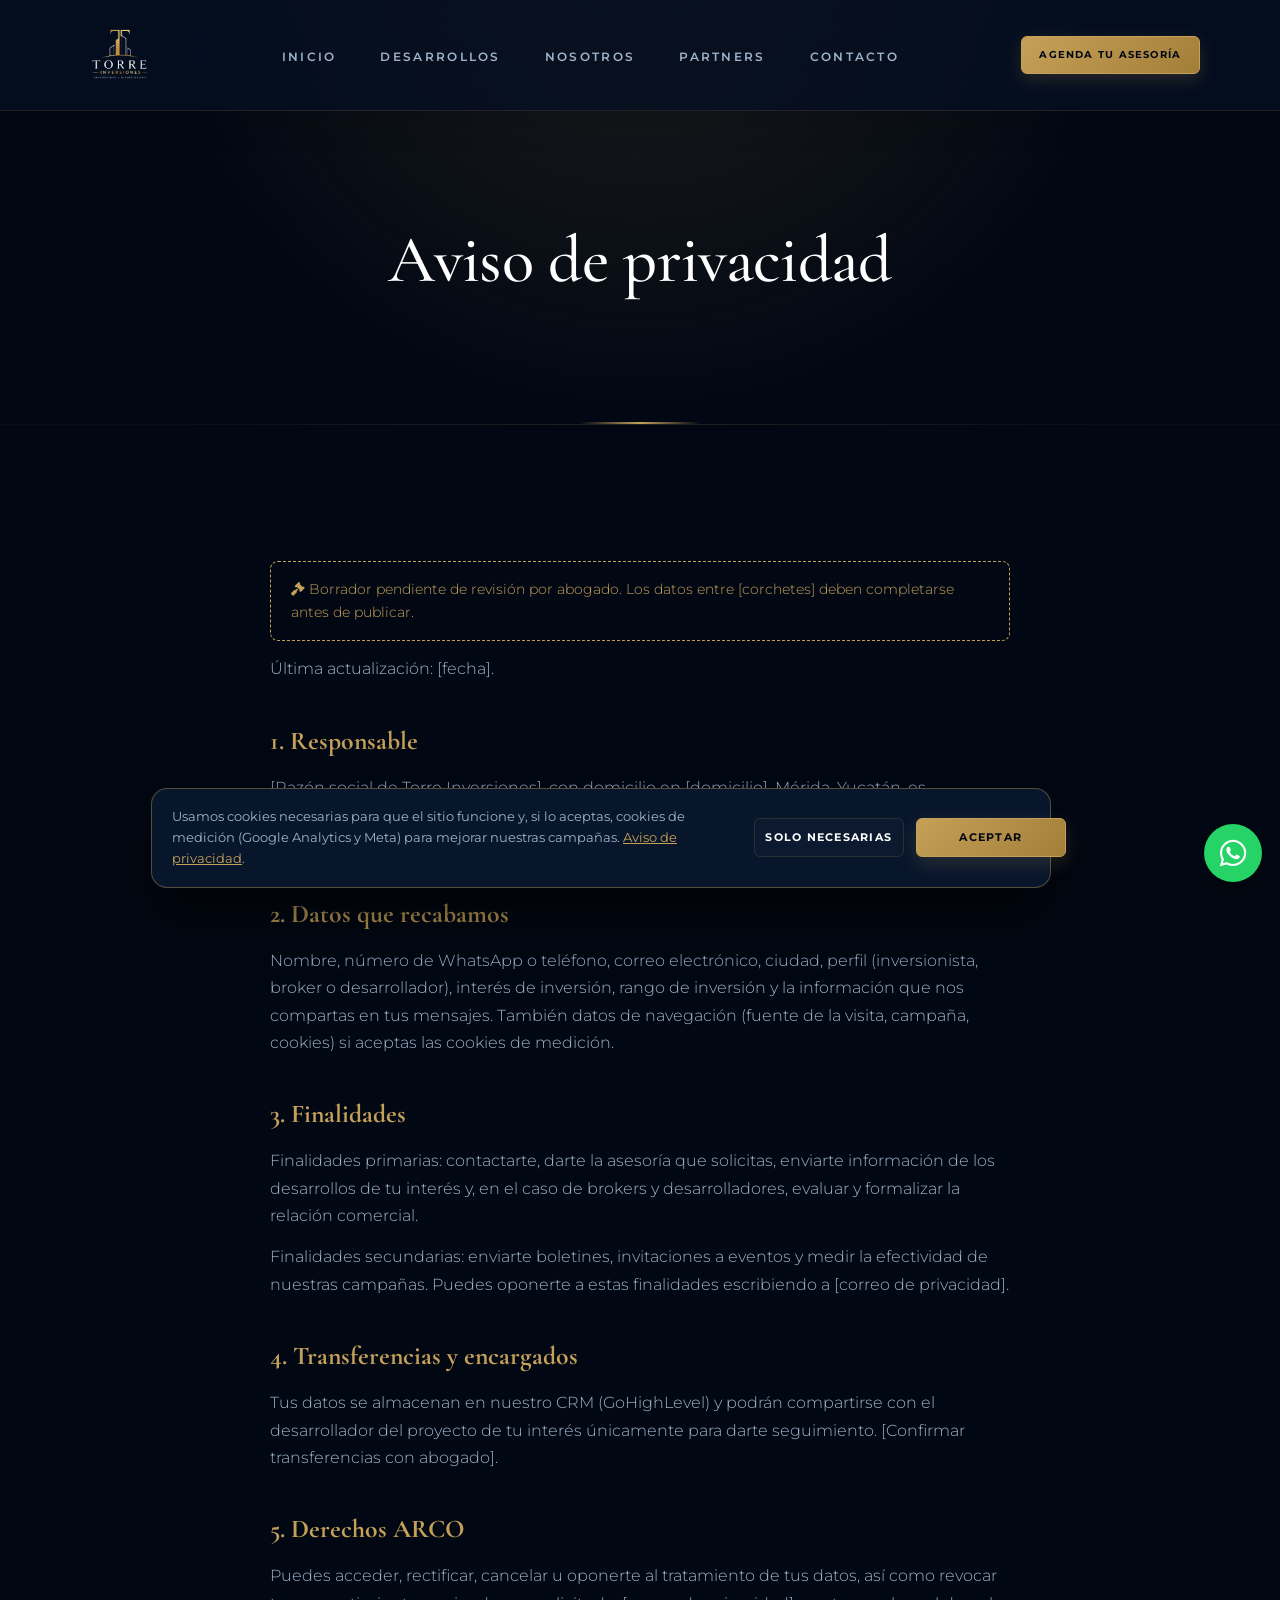
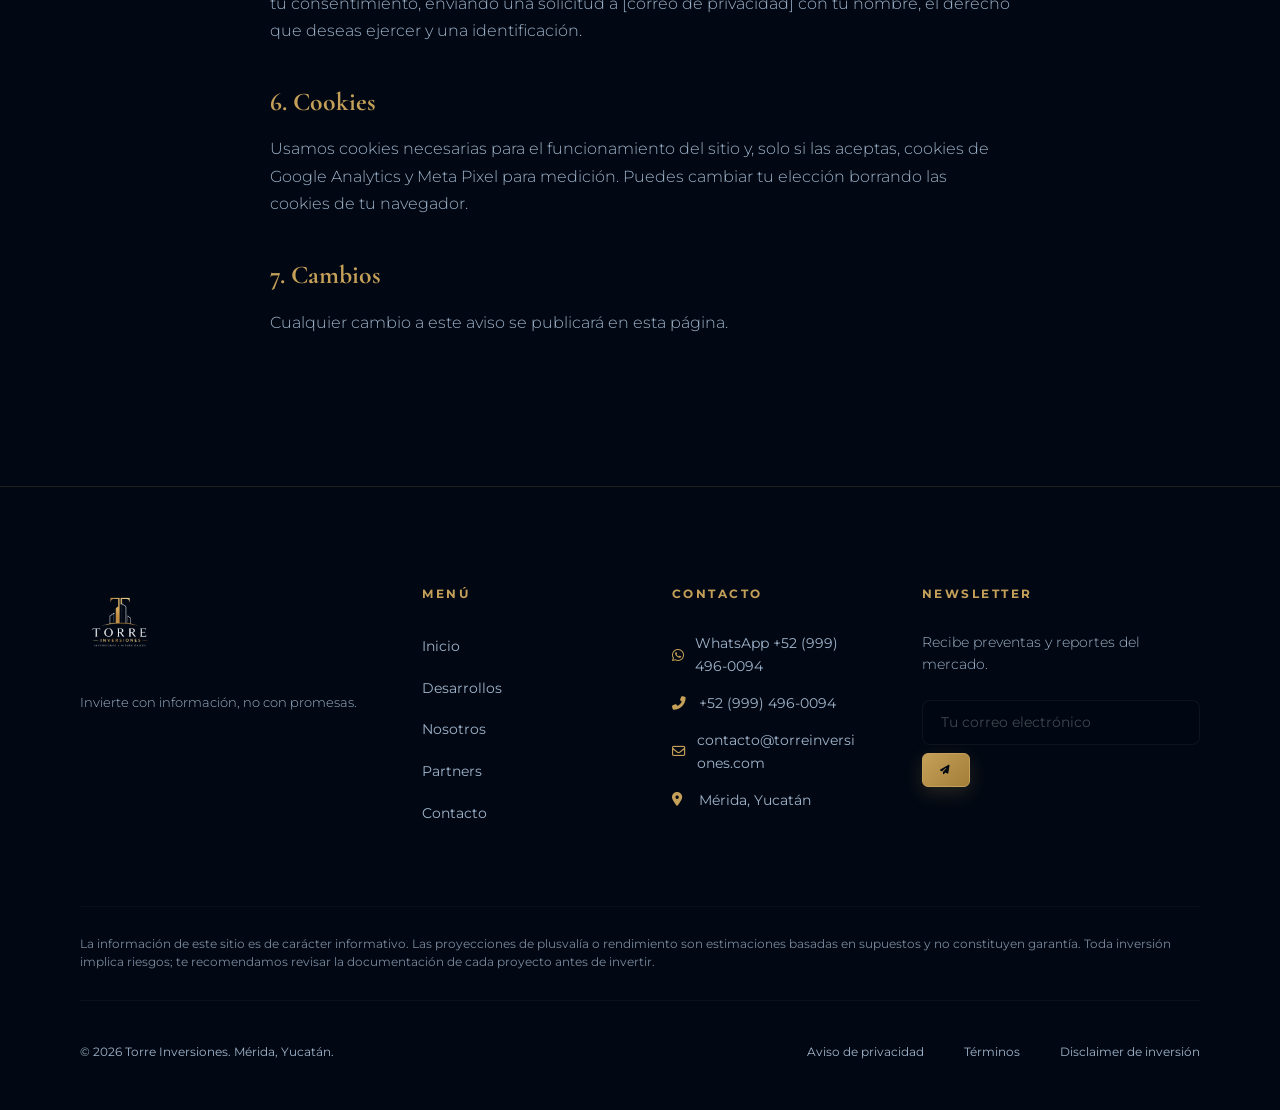
==== aviso-privacidad.html @ b45bd9ae "Rediseño del sitio con fichas, landings por desarrollo y galería de eventos - Nuevas páginas: ficha " ====
<!DOCTYPE html>
<html lang="es">
<head>
    <meta charset="UTF-8">
    <meta name="viewport" content="width=device-width, initial-scale=1.0">
    <title>Aviso de privacidad | Torre Inversiones</title>
    <meta name="robots" content="noindex">
    <link rel="icon" type="image/png" href="Logo Torre Inversiones - Sin Fondo.png">
    <link rel="stylesheet" href="https://cdnjs.cloudflare.com/ajax/libs/font-awesome/6.4.0/css/all.min.css">
    <link rel="stylesheet" href="index.css?v=2.1">
</head>
<body data-page="legal">

    <div id="site-header"></div>

    <main>
        <section class="internal-hero">
            <div class="container">
                <h1 class="internal-hero-title">Aviso de privacidad</h1>
            </div>
        </section>
        <section class="section-padding">
            <div class="container legal-page">
                <p class="legal-draft"><i class="fas fa-gavel"></i> Borrador pendiente de revisión por abogado. Los datos entre [corchetes] deben completarse antes de publicar.</p>
                <p>Última actualización: [fecha].</p>
                <h2>1. Responsable</h2>
                <p>[Razón social de Torre Inversiones], con domicilio en [domicilio], Mérida, Yucatán, es responsable del tratamiento de tus datos personales conforme a la Ley Federal de Protección de Datos Personales en Posesión de los Particulares.</p>
                <h2>2. Datos que recabamos</h2>
                <p>Nombre, número de WhatsApp o teléfono, correo electrónico, ciudad, perfil (inversionista, broker o desarrollador), interés de inversión, rango de inversión y la información que nos compartas en tus mensajes. También datos de navegación (fuente de la visita, campaña, cookies) si aceptas las cookies de medición.</p>
                <h2>3. Finalidades</h2>
                <p>Finalidades primarias: contactarte, darte la asesoría que solicitas, enviarte información de los desarrollos de tu interés y, en el caso de brokers y desarrolladores, evaluar y formalizar la relación comercial.</p>
                <p>Finalidades secundarias: enviarte boletines, invitaciones a eventos y medir la efectividad de nuestras campañas. Puedes oponerte a estas finalidades escribiendo a [correo de privacidad].</p>
                <h2>4. Transferencias y encargados</h2>
                <p>Tus datos se almacenan en nuestro CRM (GoHighLevel) y podrán compartirse con el desarrollador del proyecto de tu interés únicamente para darte seguimiento. [Confirmar transferencias con abogado].</p>
                <h2>5. Derechos ARCO</h2>
                <p>Puedes acceder, rectificar, cancelar u oponerte al tratamiento de tus datos, así como revocar tu consentimiento, enviando una solicitud a [correo de privacidad] con tu nombre, el derecho que deseas ejercer y una identificación.</p>
                <h2>6. Cookies</h2>
                <p>Usamos cookies necesarias para el funcionamiento del sitio y, solo si las aceptas, cookies de Google Analytics y Meta Pixel para medición. Puedes cambiar tu elección borrando las cookies de tu navegador.</p>
                <h2>7. Cambios</h2>
                <p>Cualquier cambio a este aviso se publicará en esta página.</p>
            </div>
        </section>
    </main>

    <div id="site-footer"></div>

    <script src="config.js?v=2.1"></script>
    <script src="desarrollos-data.js?v=2.0"></script>
    <script src="layout.js?v=2.0"></script>
    <script src="index.js?v=2.1"></script>
</body>
</html>
---- index.css ----
/**
 * Archivo: index.css
 * Descripción: Estilos CSS vanilla premium refinados para el sitio de Torre Inversiones.
 *              Implementa maquetaciones ultra-simétricas, diseño de cristal (glassmorphism)
 *              avanzado, transiciones fluidas, tipografías ejecutivas y responsivo refinado.
 * Última modificación: 2026-06-30
 * Autor: Antigravity AI
 */

/* ==========================================
   1. IMPORTACIÓN DE FUENTES & CONFIGURACIÓN
   ========================================== */
@import url('https://fonts.googleapis.com/css2?family=Cormorant+Garamond:ital,wght@0,300;0,400;0,500;0,600;0,700;1,400&family=Montserrat:wght@300;400;500;600;700;800&display=swap');

:root {
    /* Paleta de Colores de Lujo (Identidad Torre Inversiones) */
    --color-bg-deep: #020813;       /* Azul noche ultra profundo */
    --color-bg-dark: #051022;       /* Azul base premium */
    --color-bg-card: #08162c;       /* Azul de tarjetas */
    --color-bg-glass: rgba(5, 16, 34, 0.8); /* Vidrio para elementos glassmorphism */
    --color-bg-input: rgba(2, 8, 19, 0.65);  /* Fondo translúcido para inputs */
    
    --color-gold: #c5a059;          /* Dorado metálico pulido */
    --color-gold-light: #dfba6b;    /* Dorado brillante para hovers */
    --color-gold-dark: #a27e38;     /* Dorado envejecido para sombras */
    --color-gold-glow: rgba(197, 160, 89, 0.2);
    
    --color-text-light: #ffffff;    /* Texto principal */
    --color-text-muted: #9fb3ca;    /* Texto secundario muy legible */
    --color-text-dark: #020813;     /* Texto para contraste en botones */
    
    --color-border: rgba(197, 160, 89, 0.15); /* Bordes dorados muy finos */
    --color-border-hover: rgba(197, 160, 89, 0.4);
    
    /* Tipografías */
    --font-serif: 'Cormorant Garamond', Georgia, serif;
    --font-sans: 'Montserrat', system-ui, -apple-system, sans-serif;
    
    /* Layout */
    --max-width: 1200px;
    --radius-lg: 24px;
    --radius-md: 16px;
    --radius-sm: 8px;
    --transition-smooth: all 0.5s cubic-bezier(0.16, 1, 0.3, 1);
    --shadow-premium: 0 30px 60px rgba(0, 0, 0, 0.6);
    --shadow-glow: 0 15px 45px rgba(197, 160, 89, 0.15);
}

/* ==========================================
   2. ESTILOS BASE & RESETS
   ========================================== */
*, *::before, *::after {
    box-sizing: border-box;
    margin: 0;
    padding: 0;
}

html {
    scroll-behavior: smooth;
    -webkit-font-smoothing: antialiased;
    -moz-osx-font-smoothing: grayscale;
}

body {
    background-color: var(--color-bg-deep);
    color: var(--color-text-light);
    font-family: var(--font-sans);
    line-height: 1.7;
    overflow-x: hidden;
}

img {
    max-width: 100%;
    height: auto;
    display: block;
}

a {
    color: inherit;
    text-decoration: none;
    transition: var(--transition-smooth);
}

ul {
    list-style: none;
}

button, input, textarea, select {
    font-family: inherit;
    background: none;
    border: none;
    outline: none;
    color: inherit;
}

.container {
    width: 100%;
    max-width: var(--max-width);
    margin: 0 auto;
    padding: 0 2.5rem;
}

.section-padding {
    padding: 8.5rem 0;
}

/* ==========================================
   3. ELEMENTOS DE TEXTO & GRADIENTES
   ========================================== */
.text-gold {
    color: var(--color-gold);
}

.text-gradient-gold {
    background: linear-gradient(135deg, #ffffff 40%, var(--color-gold-light) 100%);
    -webkit-background-clip: text;
    -webkit-text-fill-color: transparent;
    background-clip: text;
}

.text-gradient-title {
    background: linear-gradient(135deg, var(--color-gold) 0%, var(--color-gold-light) 60%, #ffffff 100%);
    -webkit-background-clip: text;
    -webkit-text-fill-color: transparent;
    background-clip: text;
}

.title-large {
    font-family: var(--font-serif);
    font-size: clamp(2.75rem, 5.5vw, 4.75rem);
    font-weight: 500;
    line-height: 1.1;
    letter-spacing: -0.01em;
}

.title-medium {
    font-family: var(--font-serif);
    font-size: clamp(2.25rem, 3.8vw, 3.25rem);
    font-weight: 500;
    line-height: 1.25;
}

.title-small {
    font-family: var(--font-sans);
    font-size: 1.15rem;
    font-weight: 700;
    letter-spacing: 0.1em;
    text-transform: uppercase;
}

.eyebrow {
    font-size: 0.75rem;
    font-weight: 700;
    letter-spacing: 0.3em;
    text-transform: uppercase;
    color: var(--color-gold);
    margin-bottom: 1rem;
    display: inline-flex;
    align-items: center;
    gap: 0.75rem;
}

.eyebrow::before {
    content: '';
    width: 28px;
    height: 1px;
    background-color: var(--color-gold);
}

/* ==========================================
   4. COMPONENTES: BOTONES & ENLACES
   ========================================== */
.btn {
    display: inline-flex;
    align-items: center;
    justify-content: center;
    gap: 0.75rem;
    padding: 1.1rem 2.5rem;
    border-radius: var(--radius-sm);
    font-size: 0.72rem;
    font-weight: 700;
    letter-spacing: 0.2em;
    text-transform: uppercase;
    cursor: pointer;
    transition: var(--transition-smooth);
    position: relative;
    overflow: hidden;
    z-index: 1;
}

.btn-primary {
    background: linear-gradient(135deg, var(--color-gold) 0%, var(--color-gold-dark) 100%);
    color: var(--color-text-dark);
    box-shadow: var(--shadow-glow);
    border: 1px solid var(--color-gold);
}

.btn-primary:hover {
    transform: translateY(-4px);
    box-shadow: 0 20px 40px rgba(197, 160, 89, 0.3);
    background: linear-gradient(135deg, var(--color-gold-light) 0%, var(--color-gold) 100%);
}

.btn-secondary {
    border: 1px solid var(--color-border);
    color: var(--color-text-light);
    background: rgba(255, 255, 255, 0.02);
    backdrop-filter: blur(8px);
    -webkit-backdrop-filter: blur(8px);
}

.btn-secondary:hover {
    border-color: var(--color-gold-light);
    background: rgba(197, 160, 89, 0.08);
    color: var(--color-gold-light);
    transform: translateY(-4px);
    box-shadow: var(--shadow-glow);
}

/* ==========================================
   5. NAVEGACIÓN (HEADER)
   ========================================== */
.header {
    position: fixed;
    top: 0;
    left: 0;
    width: 100%;
    z-index: 1000;
    background-color: var(--color-bg-glass);
    backdrop-filter: blur(24px);
    -webkit-backdrop-filter: blur(24px);
    border-bottom: 1px solid var(--color-border);
    box-shadow: 0 10px 30px rgba(0, 0, 0, 0.15);
    transition: var(--transition-smooth);
}

.header-scrolled {
    box-shadow: 0 15px 40px rgba(0, 0, 0, 0.35);
}

.navbar {
    display: flex;
    align-items: center;
    justify-content: space-between;
    height: 110px;
    transition: var(--transition-smooth);
}

.header-scrolled .navbar {
    height: 85px;
}

.nav-logo {
    display: flex;
    align-items: center;
    gap: 0.75rem;
}

.nav-logo img {
    height: 80px;
    width: auto;
    transition: var(--transition-smooth);
}

.header-scrolled .nav-logo img {
    height: 60px;
}

.nav-menu {
    display: flex;
    align-items: center;
    gap: 2.75rem;
}

.nav-link {
    font-size: 0.72rem;
    font-weight: 600;
    letter-spacing: 0.2em;
    text-transform: uppercase;
    color: var(--color-text-muted);
    position: relative;
    padding: 0.6rem 0;
}

.nav-link:hover, .nav-link.active {
    color: var(--color-text-light);
}

.nav-link::after {
    content: '';
    position: absolute;
    bottom: 0;
    left: 0;
    width: 0;
    height: 1.5px;
    background-color: var(--color-gold);
    transition: var(--transition-smooth);
}

.nav-link:hover::after, .nav-link.active::after {
    width: 100%;
}

.nav-actions {
    display: flex;
    align-items: center;
    gap: 1.5rem;
}

.nav-toggle {
    display: none;
    font-size: 1.6rem;
    color: var(--color-text-light);
    cursor: pointer;
}

/* ==========================================
   6. SECCIÓN HERO (PORTADA)
   ========================================== */
.hero {
    position: relative;
    padding-top: 180px;
    padding-bottom: 8rem;
    background-image: 
        radial-gradient(circle at 85% 15%, rgba(197, 160, 89, 0.09) 0%, transparent 45%),
        radial-gradient(circle at 15% 85%, rgba(5, 16, 34, 0.9) 0%, transparent 55%);
    overflow: hidden;
}

.hero::before {
    content: '';
    position: absolute;
    inset: 0;
    background-image: linear-gradient(to bottom, transparent 65%, var(--color-bg-deep) 100%);
    z-index: 1;
    pointer-events: none;
}

.hero-grid {
    display: grid;
    grid-template-columns: 1.2fr 0.8fr;
    gap: 5rem;
    align-items: center;
    position: relative;
    z-index: 2;
}

.hero-content {
    max-width: 680px;
}

.hero-description {
    font-size: 1.05rem;
    color: var(--color-text-muted);
    margin-top: 1.75rem;
    margin-bottom: 2.75rem;
    font-weight: 300;
    line-height: 1.8;
}

.hero-cta-group {
    display: flex;
    gap: 1.5rem;
    flex-wrap: wrap;
    margin-bottom: 4rem;
}

.hero-stats {
    display: grid;
    grid-template-columns: repeat(3, 1fr);
    gap: 2.5rem;
    border-top: 1px solid rgba(255, 255, 255, 0.05);
    padding-top: 2.5rem;
}

.stat-item {
    display: flex;
    flex-direction: column;
}

.stat-number {
    font-family: var(--font-serif);
    font-size: 2.75rem;
    font-weight: 600;
    color: var(--color-gold);
    line-height: 1.1;
}

.stat-label {
    font-size: 0.65rem;
    font-weight: 600;
    letter-spacing: 0.25em;
    text-transform: uppercase;
    color: var(--color-text-muted);
    margin-top: 0.6rem;
}

.hero-visual {
    position: relative;
    display: flex;
    justify-content: center;
    align-items: center;
}

.hero-badge-glow {
    position: absolute;
    width: 400px;
    height: 400px;
    background: radial-gradient(circle, rgba(197, 160, 89, 0.15) 0%, transparent 70%);
    z-index: -1;
    animation: pulseGlow 10s infinite alternate;
}

.hero-image-wrapper {
    position: relative;
    border-radius: var(--radius-lg);
    border: 1px solid var(--color-border);
    padding: 1.25rem;
    background: rgba(255, 255, 255, 0.01);
    backdrop-filter: blur(15px);
    -webkit-backdrop-filter: blur(15px);
    box-shadow: var(--shadow-premium);
}

.hero-image {
    width: 100%;
    height: 520px;
    object-fit: cover;
    border-radius: var(--radius-md);
}

.hero-floating-card {
    position: absolute;
    bottom: 40px;
    left: -50px;
    background: rgba(3, 10, 24, 0.85);
    backdrop-filter: blur(20px);
    -webkit-backdrop-filter: blur(20px);
    border: 1px solid var(--color-border);
    padding: 1.5rem 1.75rem;
    border-radius: var(--radius-md);
    box-shadow: var(--shadow-premium);
    display: flex;
    align-items: center;
    gap: 1.25rem;
    max-width: 280px;
    animation: floatCard 8s ease-in-out infinite;
}

.floating-icon {
    font-size: 2rem;
    color: var(--color-gold);
}

.floating-info h4 {
    font-size: 0.85rem;
    font-weight: 700;
    text-transform: uppercase;
    letter-spacing: 0.05em;
}

.floating-info p {
    font-size: 0.72rem;
    color: var(--color-text-muted);
    margin-top: 0.25rem;
}

/* ==========================================
   7. SECCIÓN DESARROLLOS (CATÁLOGO COMPLETO)
   ========================================== */
.section-header {
    text-align: center;
    max-width: 700px;
    margin: 0 auto 5rem;
}

.section-header p {
    color: var(--color-text-muted);
    font-weight: 300;
    margin-top: 1.25rem;
    font-size: 1.05rem;
}

.filter-tabs {
    display: flex;
    justify-content: center;
    gap: 1rem;
    margin-bottom: 4.5rem;
    flex-wrap: wrap;
}

.filter-btn {
    padding: 0.9rem 2.25rem;
    border: 1px solid var(--color-border);
    border-radius: 50px;
    font-size: 0.7rem;
    font-weight: 600;
    letter-spacing: 0.15em;
    text-transform: uppercase;
    cursor: pointer;
    transition: var(--transition-smooth);
    background: rgba(255, 255, 255, 0.01);
}

.filter-btn:hover, .filter-btn.active {
    background: var(--color-gold);
    color: var(--color-text-dark);
    border-color: var(--color-gold);
    box-shadow: var(--shadow-glow);
}

.properties-grid {
    display: grid;
    grid-template-columns: repeat(auto-fill, minmax(350px, 1fr));
    gap: 3rem;
}

/* Tarjeta de Propiedad Ultra Simétrica */
.property-card {
    background-color: var(--color-bg-card);
    border-radius: var(--radius-lg);
    border: 1px solid var(--color-border);
    overflow: hidden;
    transition: var(--transition-smooth);
    display: flex;
    flex-direction: column;
    height: 100%; /* Garantizar simetría de altura en grid */
}

.property-card:hover {
    transform: translateY(-10px);
    border-color: var(--color-border-hover);
    box-shadow: 0 40px 80px rgba(0, 0, 0, 0.7), 0 0 40px rgba(197, 160, 89, 0.15);
}

.property-media {
    position: relative;
    height: 250px;
    overflow: hidden;
}

.property-img {
    width: 100%;
    height: 100%;
    object-fit: cover;
    transition: transform 0.8s cubic-bezier(0.16, 1, 0.3, 1);
}

.property-card:hover .property-img {
    transform: scale(1.08);
}

.property-badge {
    position: absolute;
    top: 1.5rem;
    right: 1.5rem;
    z-index: 10;
    padding: 0.45rem 1.15rem;
    border-radius: 50px;
    font-size: 0.65rem;
    font-weight: 700;
    letter-spacing: 0.15em;
    text-transform: uppercase;
    background: rgba(197, 160, 89, 0.95);
    color: var(--color-text-dark);
    backdrop-filter: blur(5px);
    box-shadow: 0 4px 15px rgba(0, 0, 0, 0.3);
}

.property-status-rent {
    background: rgba(41, 207, 114, 0.95) !important;
}

.property-body {
    padding: 2rem;
    display: flex;
    flex-direction: column;
    flex-grow: 1; /* Esto hace que el cuerpo ocupe todo el espacio sobrante */
}

.property-location {
    font-size: 0.75rem;
    font-weight: 600;
    color: var(--color-gold);
    display: flex;
    align-items: center;
    gap: 0.5rem;
    margin-bottom: 0.85rem;
}

.property-title {
    font-family: var(--font-serif);
    font-size: 1.6rem;
    font-weight: 500;
    margin-bottom: 0.85rem;
    color: var(--color-text-light);
    line-height: 1.3;
}

.property-excerpt {
    font-size: 0.88rem;
    color: var(--color-text-muted);
    font-weight: 300;
    line-height: 1.7;
    margin-bottom: 1.75rem;
}

.property-tags {
    display: flex;
    flex-wrap: wrap;
    gap: 0.5rem;
    margin-bottom: 1rem;
}

.tag-pill {
    padding: 0.3rem 0.85rem;
    border-radius: 50px;
    border: 1px solid var(--color-border);
    font-size: 0.65rem;
    font-weight: 600;
    letter-spacing: 0.08em;
    text-transform: uppercase;
    color: var(--color-gold-light);
    background: rgba(197, 160, 89, 0.08);
}

.property-amenities {
    display: flex;
    gap: 1.5rem;
    padding: 1.1rem 0;
    border-top: 1px solid rgba(255, 255, 255, 0.04);
    border-bottom: 1px solid rgba(255, 255, 255, 0.04);
    margin-bottom: 1.75rem;
    font-size: 0.78rem;
    color: var(--color-text-muted);
}

.amenity {
    display: flex;
    align-items: center;
    gap: 0.5rem;
}

.amenity i {
    color: var(--color-gold);
}

.property-footer {
    display: flex;
    justify-content: space-between;
    align-items: center;
    margin-top: auto; /* Empuja el footer siempre a la parte inferior de la tarjeta */
}

.property-price {
    display: flex;
    flex-direction: column;
}

.price-label {
    font-size: 0.6rem;
    text-transform: uppercase;
    letter-spacing: 0.15em;
    color: var(--color-text-muted);
    margin-bottom: 0.25rem;
}

.price-value {
    font-size: 1.35rem;
    font-weight: 700;
    color: var(--color-text-light);
}

.property-link {
    font-size: 0.72rem;
    font-weight: 700;
    text-transform: uppercase;
    letter-spacing: 0.2em;
    color: var(--color-gold);
    display: flex;
    align-items: center;
    gap: 0.5rem;
}

.property-link:hover {
    color: var(--color-text-light);
}

.property-link i {
    transition: var(--transition-smooth);
}

.property-link:hover i {
    transform: translateX(6px);
}

.properties-cta-container {
    text-align: center;
    margin-top: 5rem;
}

/* Estados de carga/vacío/error para el grid dinámico de desarrollos */
.desarrollos-state {
    grid-column: 1 / -1;
    text-align: center;
    padding: 3rem 1.5rem;
    color: var(--color-text-muted);
    font-size: 0.95rem;
}

.desarrollos-state i {
    display: block;
    font-size: 1.8rem;
    color: var(--color-gold);
    margin-bottom: 1rem;
}

.desarrollos-state.desarrollos-loading i {
    animation: spin 1.2s linear infinite;
}

@keyframes spin {
    from { transform: rotate(0deg); }
    to { transform: rotate(360deg); }
}

/* ==========================================
   8. SECCIÓN NOSOTROS
   ========================================== */
.about {
    background-color: var(--color-bg-dark);
    position: relative;
    overflow: hidden;
}

.about::before {
    content: '';
    position: absolute;
    top: 0; left: 0; right: 0;
    height: 1px;
    background: linear-gradient(90deg, transparent, var(--color-border), transparent);
}

.about-grid {
    display: grid;
    grid-template-columns: 1fr 1.1fr;
    gap: 6rem;
    align-items: center;
}

.about-visual {
    position: relative;
}

.about-image-wrapper {
    position: relative;
    border-radius: var(--radius-lg);
    overflow: hidden;
    box-shadow: var(--shadow-premium);
    border: 1px solid var(--color-border);
    padding: 1rem;
    background: rgba(255, 255, 255, 0.01);
}

.about-img {
    width: 100%;
    height: 540px;
    object-fit: cover;
    border-radius: var(--radius-md);
}

.about-tag {
    position: absolute;
    top: 40px;
    left: -15px;
    background: var(--color-gold);
    color: var(--color-text-dark);
    padding: 0.85rem 1.75rem;
    border-radius: var(--radius-sm);
    font-size: 0.72rem;
    font-weight: 700;
    text-transform: uppercase;
    letter-spacing: 0.15em;
    box-shadow: var(--shadow-premium);
    transform: rotate(-3deg);
    z-index: 10;
}

/* Sello de Experiencia Circular Premium */
.about-experience-badge {
    position: absolute;
    bottom: -20px;
    right: 20px;
    background-color: var(--color-bg-deep);
    border: 2px solid var(--color-gold);
    padding: 2rem;
    border-radius: 50%;
    width: 150px;
    height: 150px;
    display: flex;
    flex-direction: column;
    justify-content: center;
    align-items: center;
    text-align: center;
    box-shadow: var(--shadow-premium), 0 0 30px rgba(197, 160, 89, 0.2);
    z-index: 10;
}

.about-experience-badge h3 {
    font-family: var(--font-serif);
    font-size: 2.5rem;
    font-weight: 700;
    color: var(--color-gold);
    line-height: 1;
}

.about-experience-badge p {
    font-size: 0.58rem;
    font-weight: 700;
    letter-spacing: 0.15em;
    text-transform: uppercase;
    color: var(--color-text-muted);
    margin-top: 0.35rem;
    line-height: 1.3;
}

.about-content {
    display: flex;
    flex-direction: column;
    justify-content: center;
}

.about-description {
    color: var(--color-text-muted);
    font-weight: 300;
    margin-top: 1.75rem;
    margin-bottom: 2.5rem;
    font-size: 1.05rem;
    line-height: 1.8;
}

.about-features {
    display: grid;
    grid-template-columns: 1fr 1fr;
    gap: 2.5rem;
    margin-bottom: 3.5rem;
}

.feature-box {
    display: flex;
    gap: 1.25rem;
}

.feature-icon {
    width: 52px;
    height: 52px;
    border-radius: var(--radius-sm);
    background-color: rgba(197, 160, 89, 0.08);
    border: 1px solid var(--color-border);
    display: flex;
    align-items: center;
    justify-content: center;
    font-size: 1.25rem;
    color: var(--color-gold);
    flex-shrink: 0;
    box-shadow: inset 0 0 15px rgba(197, 160, 89, 0.1);
}

.feature-info h4 {
    font-size: 0.9rem;
    font-weight: 700;
    margin-bottom: 0.5rem;
    color: var(--color-text-light);
}

.feature-info p {
    font-size: 0.78rem;
    color: var(--color-text-muted);
    font-weight: 300;
    line-height: 1.6;
}

/* ==========================================
   9. SECCIÓN PILARES & VALORES
   ========================================== */
.philosophy {
    position: relative;
}

.philosophy-grid {
    display: grid;
    grid-template-columns: 0.9fr 1.1fr;
    gap: 6rem;
    align-items: start;
}

.philosophy-info {
    position: sticky;
    top: 150px;
}

.philosophy-list {
    display: flex;
    flex-direction: column;
    gap: 2rem;
}

.philosophy-card {
    background-color: var(--color-bg-card);
    border: 1px solid var(--color-border);
    border-radius: var(--radius-md);
    padding: 3rem;
    display: flex;
    gap: 2rem;
    transition: var(--transition-smooth);
}

.philosophy-card:hover {
    border-color: var(--color-gold);
    transform: translateX(10px);
    box-shadow: var(--shadow-premium), 0 0 30px rgba(197, 160, 89, 0.05);
}

.philosophy-number {
    font-family: var(--font-serif);
    font-size: 2.25rem;
    font-weight: 600;
    color: var(--color-gold);
    line-height: 1;
}

.philosophy-body h3 {
    font-size: 1.2rem;
    font-weight: 700;
    margin-bottom: 0.85rem;
    color: var(--color-text-light);
}

.philosophy-body p {
    font-size: 0.88rem;
    color: var(--color-text-muted);
    font-weight: 300;
    line-height: 1.8;
}

/* ==========================================
   10. SECCIÓN TESTIMONIOS (RESEÑAS)
   ========================================== */
.testimonials {
    background-color: var(--color-bg-dark);
}

.testimonials-grid {
    display: grid;
    grid-template-columns: repeat(auto-fit, minmax(340px, 1fr));
    gap: 3rem;
}

.testimonial-card {
    background-color: var(--color-bg-deep);
    border: 1px solid var(--color-border);
    border-radius: var(--radius-lg);
    padding: 3rem;
    display: flex;
    flex-direction: column;
    justify-content: space-between;
    transition: var(--transition-smooth);
    position: relative;
}

.testimonial-card:hover {
    border-color: var(--color-border-hover);
    box-shadow: var(--shadow-premium);
    transform: translateY(-8px);
}

.testimonial-card::after {
    content: '“';
    position: absolute;
    top: 1.5rem;
    right: 3rem;
    font-family: var(--font-serif);
    font-size: 7rem;
    color: rgba(197, 160, 89, 0.06);
    line-height: 0.8;
}

.stars {
    color: var(--color-gold);
    font-size: 1rem;
    margin-bottom: 1.75rem;
}

.testimonial-text {
    font-size: 0.95rem;
    font-weight: 300;
    line-height: 1.8;
    color: var(--color-text-muted);
    margin-bottom: 2.5rem;
    font-style: italic;
}

.user-profile {
    display: flex;
    align-items: center;
    gap: 1.25rem;
    border-top: 1px solid rgba(255, 255, 255, 0.04);
    padding-top: 1.75rem;
}

.user-avatar {
    width: 52px;
    height: 52px;
    border-radius: 50%;
    background-color: var(--color-bg-card);
    border: 1.5px solid var(--color-border);
    display: flex;
    align-items: center;
    justify-content: center;
    font-family: var(--font-serif);
    font-size: 1.35rem;
    font-weight: 600;
    color: var(--color-gold);
    flex-shrink: 0;
}

.user-info h4 {
    font-size: 0.9rem;
    font-weight: 700;
    color: var(--color-text-light);
}

.user-info p {
    font-size: 0.72rem;
    color: var(--color-text-muted);
    margin-top: 0.2rem;
}

.google-badge {
    margin-left: auto;
    font-size: 1.25rem;
    color: #4285f4;
}

.google-rating-summary {
    display: flex;
    justify-content: center;
    align-items: center;
    gap: 1.25rem;
    margin-top: 5rem;
    padding: 1.25rem 2.5rem;
    background: rgba(255, 255, 255, 0.01);
    border: 1px solid var(--color-border);
    border-radius: 50px;
    width: fit-content;
    margin-left: auto;
    margin-right: auto;
}

.google-rating-summary span {
    font-size: 0.85rem;
    font-weight: 600;
}

/* ==========================================
   11. SECCIÓN CONTACTO Y FORMULARIO
   ========================================== */
.contact-grid {
    display: grid;
    grid-template-columns: 0.9fr 1.1fr;
    gap: 6rem;
    align-items: start;
}

.contact-info h3 {
    margin-bottom: 1.5rem;
}

.contact-sub {
    color: var(--color-text-muted);
    font-weight: 300;
    margin-bottom: 3.5rem;
    font-size: 1.05rem;
}

.contact-channels {
    display: flex;
    flex-direction: column;
    gap: 2.25rem;
    margin-bottom: 3.5rem;
}

.channel-card {
    display: flex;
    gap: 1.5rem;
    align-items: flex-start;
}

.channel-icon {
    width: 52px;
    height: 52px;
    border-radius: var(--radius-sm);
    background-color: rgba(197, 160, 89, 0.08);
    border: 1px solid var(--color-border);
    display: flex;
    align-items: center;
    justify-content: center;
    font-size: 1.35rem;
    color: var(--color-gold);
    flex-shrink: 0;
    box-shadow: inset 0 0 15px rgba(197, 160, 89, 0.1);
}

.channel-info label {
    font-size: 0.65rem;
    font-weight: 600;
    letter-spacing: 0.15em;
    text-transform: uppercase;
    color: var(--color-text-muted);
    display: block;
    margin-bottom: 0.4rem;
}

.channel-info span {
    font-size: 1.05rem;
    font-weight: 600;
    color: var(--color-text-light);
}

.social-links {
    display: flex;
    gap: 1.25rem;
}

.social-btn {
    width: 44px;
    height: 44px;
    border-radius: var(--radius-sm);
    border: 1px solid var(--color-border);
    display: flex;
    align-items: center;
    justify-content: center;
    font-size: 1.1rem;
    transition: var(--transition-smooth);
}

.social-btn:hover {
    border-color: var(--color-gold);
    background: rgba(197, 160, 89, 0.08);
    color: var(--color-gold);
    transform: translateY(-4px);
    box-shadow: var(--shadow-glow);
}

/* Glassmorphism Refinado del Formulario */
.contact-form-wrapper {
    background-color: var(--color-bg-glass);
    backdrop-filter: blur(20px);
    -webkit-backdrop-filter: blur(20px);
    border: 1px solid var(--color-border);
    border-radius: var(--radius-lg);
    padding: 3.5rem;
    box-shadow: var(--shadow-premium), 0 0 50px rgba(0, 0, 0, 0.4);
}

.contact-form {
    display: flex;
    flex-direction: column;
    gap: 1.75rem;
}

.form-row-2 {
    display: grid;
    grid-template-columns: 1fr 1fr;
    gap: 1.75rem;
}

.form-group {
    display: flex;
    flex-direction: column;
    gap: 0.6rem;
}

.form-group label {
    font-size: 0.7rem;
    font-weight: 700;
    text-transform: uppercase;
    letter-spacing: 0.1em;
    color: var(--color-text-muted);
}

/* Form inputs con diseño Premium de cristal */
.form-control {
    background-color: var(--color-bg-input);
    border: 1.5px solid rgba(255, 255, 255, 0.05);
    padding: 1.1rem 1.4rem;
    border-radius: var(--radius-sm);
    font-size: 0.88rem;
    color: var(--color-text-light);
    transition: var(--transition-smooth);
}

.form-control::placeholder {
    color: rgba(255, 255, 255, 0.25);
}

.form-control:focus {
    border-color: var(--color-gold);
    background-color: rgba(3, 10, 24, 0.8);
    box-shadow: 0 0 15px rgba(197, 160, 89, 0.15);
}

textarea.form-control {
    height: 140px;
    resize: none;
}

.form-select {
    appearance: none;
    background-image: url("data:image/svg+xml,%3Csvg xmlns='http://www.w3.org/2000/svg' viewBox='0 0 24 24' fill='none' stroke='%23c5a059' stroke-width='2' stroke-linecap='round' stroke-linejoin='round'%3E%3Cpolyline points='6 9 12 15 18 9'%3E%3C/polyline%3E%3C/svg%3E");
    background-repeat: no-repeat;
    background-position: right 1.4rem center;
    background-size: 1.1rem;
    cursor: pointer;
}

.form-select option {
    background-color: var(--color-bg-dark);
    color: var(--color-text-light);
}

.submit-btn {
    margin-top: 1rem;
    width: 100%;
    padding: 1.25rem 2.5rem;
}

.form-feedback {
    display: none;
    font-size: 0.85rem;
    font-weight: 600;
    text-align: center;
    padding: 1.1rem;
    border-radius: var(--radius-sm);
    margin-top: 1.25rem;
}

.form-feedback.success {
    display: block;
    background: rgba(41, 207, 114, 0.1);
    color: #29cf72;
    border: 1px solid rgba(41, 207, 114, 0.25);
}

.form-feedback.error {
    display: block;
    background: rgba(234, 67, 53, 0.1);
    color: #ea4335;
    border: 1px solid rgba(234, 67, 53, 0.25);
}

/* ==========================================
   12. FOOTER (PIE DE PÁGINA)
   ========================================== */
.footer {
    background-color: var(--color-bg-deep);
    border-top: 1px solid var(--color-border);
    padding-top: 6rem;
    padding-bottom: 3rem;
}

.footer-top {
    display: grid;
    grid-template-columns: 1.2fr 0.8fr 0.8fr 1.2fr;
    gap: 4rem;
    margin-bottom: 5rem;
}

.footer-col {
    display: flex;
    flex-direction: column;
}

.footer-brand {
    max-width: 280px;
}

.footer-logo {
    display: flex;
    align-items: center;
    gap: 0.75rem;
    margin-bottom: 1.75rem;
}

.footer-logo img {
    height: 80px;
    width: auto;
}

.footer-tagline {
    font-size: 0.82rem;
    color: var(--color-text-muted);
    font-weight: 300;
    margin-bottom: 2rem;
    line-height: 1.7;
}

.footer-col-title {
    font-size: 0.78rem;
    font-weight: 700;
    letter-spacing: 0.2em;
    text-transform: uppercase;
    color: var(--color-gold);
    margin-bottom: 1.75rem;
}

.footer-links {
    display: flex;
    flex-direction: column;
    gap: 0.9rem;
}

.footer-link {
    font-size: 0.85rem;
    color: var(--color-text-muted);
    width: fit-content;
}

.footer-link:hover {
    color: var(--color-gold-light);
    transform: translateX(4px);
}

.newsletter-sub {
    font-size: 0.85rem;
    color: var(--color-text-muted);
    font-weight: 300;
    margin-bottom: 1.5rem;
    line-height: 1.6;
}

.newsletter-form {
    display: flex;
    gap: 0.5rem;
}

.newsletter-form .form-control {
    padding: 0.85rem 1.15rem;
    flex-grow: 1;
    font-size: 0.85rem;
}

.newsletter-btn {
    padding: 0.85rem 1.4rem;
}

.footer-bottom {
    display: flex;
    justify-content: space-between;
    align-items: center;
    border-top: 1px solid rgba(255, 255, 255, 0.04);
    padding-top: 2.5rem;
    font-size: 0.78rem;
    color: var(--color-text-muted);
    flex-wrap: wrap;
    gap: 1.5rem;
}

.footer-bottom-links {
    display: flex;
    gap: 2.5rem;
}

.footer-bottom-links a:hover {
    color: var(--color-gold);
}

/* ==========================================
   13. ANIMACIONES Y EFECTOS
   ========================================== */
@keyframes pulseGlow {
    0% { transform: scale(1); opacity: 0.7; }
    100% { transform: scale(1.1); opacity: 0.95; }
}

@keyframes floatCard {
    0%, 100% { transform: translateY(0); }
    50% { transform: translateY(-12px); }
}

/* Efectos de Revelado en Scroll */
.reveal {
    opacity: 0;
    transform: translateY(40px);
    transition: opacity 1.2s cubic-bezier(0.16, 1, 0.3, 1), transform 1.2s cubic-bezier(0.16, 1, 0.3, 1);
}

.reveal.active {
    opacity: 1;
    transform: translateY(0);
}

.reveal-delay-1 { transition-delay: 0.2s; }
.reveal-delay-2 { transition-delay: 0.4s; }
.reveal-delay-3 { transition-delay: 0.6s; }

/* ==========================================
   14. ESTILOS RESPONSIVOS (MEDIA QUERIES)
   ========================================== */
@media (max-width: 1024px) {
    .section-padding {
        padding: 6.5rem 0;
    }
    
    .hero {
        padding-top: 150px;
    }
    
    .internal-hero {
        padding-top: 180px;
    }
    
    .hero-grid {
        grid-template-columns: 1fr;
        gap: 4rem;
        text-align: center;
    }
    
    .hero-content {
        max-width: 100%;
        display: flex;
        flex-direction: column;
        align-items: center;
    }
    
    .hero-cta-group {
        justify-content: center;
    }
    
    .hero-stats {
        width: 100%;
        max-width: 600px;
    }
    
    .hero-image {
        height: 440px;
    }
    
    .hero-floating-card {
        left: 20px;
    }
    
    .about-grid {
        grid-template-columns: 1fr;
        gap: 5rem;
    }
    
    .about-content {
        align-items: center;
        text-align: center;
    }
    
    .about-features {
        text-align: left;
    }
    
    .philosophy-grid {
        grid-template-columns: 1fr;
        gap: 4rem;
    }
    
    .philosophy-info {
        position: static;
        text-align: center;
        margin-bottom: 2rem;
    }
    
    .contact-grid {
        grid-template-columns: 1fr;
        gap: 5rem;
    }
    
    .footer-top {
        grid-template-columns: 1fr 1fr;
        gap: 3rem;
    }
}

@media (max-width: 768px) {
    .hero {
        padding-top: 130px;
    }
    
    .internal-hero {
        padding-top: 150px;
    }

    .navbar {
        height: 85px;
    }
    
    .nav-logo img {
        height: 60px;
    }
    
    .nav-menu {
        position: fixed;
        top: 85px;
        left: -100%;
        width: 100%;
        height: calc(100vh - 85px);
        background-color: var(--color-bg-deep);
        flex-direction: column;
        align-items: center;
        justify-content: center;
        gap: 2.25rem;
        transition: var(--transition-smooth);
        z-index: 999;
        border-top: 1px solid rgba(255, 255, 255, 0.04);
    }
    
    .nav-menu.open {
        left: 0;
    }
    
    .nav-actions {
        display: none;
    }
    
    .nav-toggle {
        display: block;
    }
    
    .footer-top {
        grid-template-columns: 1fr;
        gap: 3rem;
    }
    
    .form-row-2 {
        grid-template-columns: 1fr;
        gap: 1.75rem;
    }
    
    .about-features {
        grid-template-columns: 1fr;
        gap: 2rem;
    }
}

@media (max-width: 480px) {
    .container {
        padding: 0 1.5rem;
    }
    
    .section-padding {
        padding: 5rem 0;
    }
    
    .hero-stats {
        grid-template-columns: 1fr;
        gap: 2rem;
        text-align: center;
    }
    
    .hero-cta-group .btn {
        width: 100%;
    }
    
    .about-experience-badge {
        width: 120px;
        height: 120px;
        padding: 1rem;
        bottom: -20px;
        right: 10px;
    }
    
    .about-experience-badge h3 {
        font-size: 2rem;
    }
    
    .about-experience-badge p {
        font-size: 0.52rem;
    }
    
    .contact-form-wrapper {
        padding: 2.25rem 1.5rem;
    }
}

/* ==========================================
   15. ESTILOS ADICIONALES: PARTNERS Y SUBPÁGINAS
   ========================================== */

/* Sección de Partners */
.partners-grid {
    display: grid;
    grid-template-columns: repeat(auto-fit, minmax(200px, 1fr));
    gap: 3rem;
    align-items: center;
    justify-content: center;
    margin-top: 4rem;
}

.partner-logo-item {
    background-color: var(--color-bg-card);
    border: 1px solid var(--color-border);
    border-radius: var(--radius-md);
    padding: 2.5rem;
    display: flex;
    align-items: center;
    justify-content: center;
    height: 130px;
    transition: var(--transition-smooth);
    position: relative;
    overflow: hidden;
}

.partner-logo-item::before {
    content: '';
    position: absolute;
    inset: 0;
    background: radial-gradient(circle, rgba(197, 160, 89, 0.1) 0%, transparent 70%);
    opacity: 0;
    transition: var(--transition-smooth);
    pointer-events: none;
}

.partner-logo-item:hover {
    transform: translateY(-6px);
    border-color: var(--color-gold);
    box-shadow: var(--shadow-glow);
}

.partner-logo-item:hover::before {
    opacity: 1;
}

.partner-logo-img {
    max-height: 55px;
    max-width: 100%;
    object-fit: contain;
    filter: grayscale(1) brightness(1.5) contrast(0.8);
    opacity: 0.55;
    transition: var(--transition-smooth);
}

.partner-logo-item:hover .partner-logo-img {
    filter: grayscale(0) brightness(1) contrast(1);
    opacity: 1;
}

/* Hero para subpáginas internas */
.internal-hero {
    padding-top: 220px;
    padding-bottom: 6.5rem;
    background-image: 
        radial-gradient(circle at 50% -20%, rgba(197, 160, 89, 0.15) 0%, transparent 60%);
    text-align: center;
    border-bottom: 1px solid rgba(255, 255, 255, 0.02);
    position: relative;
}

.internal-hero::before {
    content: '';
    position: absolute;
    bottom: 0;
    left: 50%;
    transform: translateX(-50%);
    width: 120px;
    height: 1.5px;
    background: linear-gradient(90deg, transparent, var(--color-gold), transparent);
}

.internal-hero-title {
    font-family: var(--font-serif);
    font-size: clamp(2.75rem, 5.2vw, 4.25rem);
    font-weight: 500;
    color: var(--color-text-light);
    margin-bottom: 1.25rem;
    line-height: 1.2;
    letter-spacing: -0.01em;
}

.internal-hero-subtitle {
    font-size: 1rem;
    color: var(--color-text-muted);
    max-width: 650px;
    margin: 0 auto;
    font-weight: 300;
    line-height: 1.7;
}

/* ==========================================
   16. SITIO v2 — COMPONENTES DEL BRIEF (mobile first)
   ========================================== */
.pending { color: var(--color-gold); font-style: italic; opacity: .85; }
.narrow { max-width: 860px; }
.section-alt { background-color: var(--color-bg-dark); border-top: 1px solid rgba(255,255,255,.03); border-bottom: 1px solid rgba(255,255,255,.03); }
.section-header h2, .section-header h3 { margin-bottom: 1rem; }
.btn-link { background: none; border: 0; color: var(--color-gold); cursor: pointer; font-size: .8rem; text-decoration: underline; }
.btn-block { width: 100%; justify-content: center; }
.btn-whatsapp { background: #25d366; color: #04210f; border: 1px solid #25d366; display: inline-flex; align-items: center; gap: .6rem; justify-content: center; padding: .95rem 1.5rem; border-radius: 50px; font-weight: 700; font-size: .8rem; letter-spacing: .05em; transition: var(--transition-smooth); }
.btn-whatsapp:hover { background: #1ebe5b; transform: translateY(-2px); }
.hero-cta-group.center { justify-content: center; margin-top: 2rem; }

/* Placeholder de imagen pendiente */
.ph { width: 100%; height: 100%; min-height: 200px; display: flex; flex-direction: column; align-items: center; justify-content: center; gap: .75rem; text-align: center; padding: 1.5rem; border: 1.5px dashed var(--color-border-hover); border-radius: var(--radius-md); background: repeating-linear-gradient(135deg, rgba(197,160,89,.03) 0 12px, transparent 12px 24px), var(--color-bg-card); color: var(--color-text-muted); font-size: .8rem; }
.ph i { font-size: 1.75rem; color: var(--color-gold); opacity: .7; }
.ph-portrait { min-height: 420px; }
.property-media .ph { border-radius: 0; border-width: 0 0 1.5px 0; min-height: 240px; }

/* Header */
.nav-cta { padding: .7rem 1.3rem; font-size: .68rem; }
.nav-menu-cta { display: none; }
.nav-toggle { background: none; border: 0; color: var(--color-text-light); font-size: 1.4rem; cursor: pointer; }
body.menu-open { overflow: hidden; }
.header-landing .navbar { justify-content: space-between; }

/* Hero de inicio con foto/video de fondo */
.hero-home { position: relative; min-height: 92vh; display: flex; align-items: center; padding: 150px 0 90px; background: radial-gradient(circle at 80% 10%, rgba(197,160,89,.18), transparent 55%), linear-gradient(160deg, #061630 0%, var(--color-bg-deep) 70%); background-size: cover; background-position: center; overflow: hidden; }
.hero-home.has-img { background-size: cover; }
.hero-short { min-height: 70vh; }
.hero-home-video, .hero-home-video video { position: absolute; inset: 0; width: 100%; height: 100%; object-fit: cover; }
.hero-home-overlay { position: absolute; inset: 0; background: linear-gradient(90deg, rgba(2,8,19,.92) 0%, rgba(2,8,19,.7) 55%, rgba(2,8,19,.35) 100%); }
.hero-home-content { position: relative; z-index: 1; max-width: 760px; margin-left: 0; }
@media (min-width: 1200px) { .hero-home-content { margin-left: calc((100vw - var(--max-width)) / 2); } }
.hero-home .title-large { margin-bottom: 1.5rem; }
.hero-home .hero-description { max-width: 640px; }

/* Barra de confianza */
.trust-bar { background: var(--color-bg-dark); border-top: 1px solid var(--color-border); border-bottom: 1px solid var(--color-border); padding: 2.5rem 0; }
.trust-grid { display: grid; grid-template-columns: repeat(auto-fit, minmax(150px, 1fr)); gap: 2rem; text-align: center; }
.trust-number { display: block; font-family: var(--font-serif); font-size: 2.6rem; color: var(--color-gold); line-height: 1.1; }
.trust-label { font-size: .75rem; letter-spacing: .08em; text-transform: uppercase; color: var(--color-text-muted); }

/* Selector de público */
.audience-grid { display: grid; grid-template-columns: 1fr; gap: 1.5rem; }
.audience-card { display: flex; flex-direction: column; gap: .9rem; padding: 2.25rem 2rem; background: var(--color-bg-card); border: 1px solid var(--color-border); border-radius: var(--radius-lg); transition: var(--transition-smooth); }
.audience-card:hover { border-color: var(--color-gold); transform: translateY(-6px); box-shadow: var(--shadow-glow); }
.audience-card > i { font-size: 1.8rem; color: var(--color-gold); }
.audience-card h3 { font-family: var(--font-serif); font-size: 1.7rem; font-weight: 600; }
.audience-card p { color: var(--color-text-muted); font-weight: 300; flex: 1; }
.audience-link { color: var(--color-gold); font-size: .75rem; font-weight: 700; letter-spacing: .1em; text-transform: uppercase; }

/* Pasos */
.steps-grid { list-style: none; display: grid; grid-template-columns: 1fr; gap: 1.5rem; counter-reset: none; }
.step-card { position: relative; padding: 2rem 1.75rem; background: var(--color-bg-card); border: 1px solid var(--color-border); border-radius: var(--radius-md); }
.step-num { display: inline-flex; width: 42px; height: 42px; align-items: center; justify-content: center; border-radius: 50%; border: 1px solid var(--color-gold); color: var(--color-gold); font-family: var(--font-serif); font-size: 1.3rem; margin-bottom: 1rem; }
.step-card h3 { font-size: 1.05rem; margin-bottom: .5rem; }
.step-card p { color: var(--color-text-muted); font-weight: 300; font-size: .92rem; }

/* Tarjetas informativas y principios */
.cards-2, .cards-4 { display: grid; grid-template-columns: 1fr; gap: 1.5rem; }
.info-card { padding: 2.5rem 2rem; background: var(--color-bg-card); border: 1px solid var(--color-border); border-radius: var(--radius-lg); }
.info-card > i { font-size: 1.8rem; color: var(--color-gold); margin-bottom: 1.25rem; display: block; }
.info-card h3 { font-family: var(--font-serif); font-size: 1.8rem; font-weight: 600; margin-bottom: .75rem; }
.info-card p { color: var(--color-text-muted); font-weight: 300; }
.principle { padding: 1.75rem 0 0; border-top: 2px solid var(--color-gold); }
.principle h3 { font-family: var(--font-serif); font-size: 1.6rem; color: var(--color-gold); margin-bottom: .5rem; }
.principle p { color: var(--color-text-muted); font-weight: 300; }

/* Banda de eventos */
.events-band { position: relative; padding: 7rem 0; background: linear-gradient(120deg, #0a1d3a, var(--color-bg-deep)); background-size: cover; background-position: center; text-align: center; }
.events-band-overlay { position: absolute; inset: 0; background: rgba(2,8,19,.7); }
.events-band-content { position: relative; z-index: 1; max-width: 720px; }
.events-band-content p { color: var(--color-text-muted); margin: 1rem 0 2rem; font-size: 1.05rem; }

/* CTA final */
.cta-final { text-align: center; background: radial-gradient(circle at 50% 0%, rgba(197,160,89,.12), transparent 60%), var(--color-bg-dark); }
.cta-final .container { max-width: 760px; }
.cta-final p { color: var(--color-text-muted); font-weight: 300; margin: 1.25rem 0 2.5rem; font-size: 1.05rem; }
.cta-final .hero-cta-group { justify-content: center; }

/* Footer */
.footer-contact { list-style: none; display: flex; flex-direction: column; gap: .85rem; font-size: .85rem; color: var(--color-text-muted); }
.footer-contact li { display: flex; gap: .7rem; align-items: center; }
.footer-contact i { color: var(--color-gold); width: 16px; }
.footer-contact a:hover { color: var(--color-gold); }
.footer-brand .social-links { margin-top: 1.25rem; }
.footer-disclaimer { font-size: .72rem; color: var(--color-text-muted); opacity: .75; line-height: 1.6; padding: 1.75rem 0; border-top: 1px solid rgba(255,255,255,.04); }
.newsletter-form { flex-wrap: wrap; }
.newsletter-form .form-feedback { flex-basis: 100%; }

/* WhatsApp flotante */
.wa-float { position: fixed; right: 18px; bottom: 18px; z-index: 1001; width: 58px; height: 58px; border-radius: 50%; background: #25d366; color: #fff; display: flex; align-items: center; justify-content: center; font-size: 1.9rem; box-shadow: 0 10px 30px rgba(0,0,0,.45); transition: transform .3s; }
.wa-float:hover { transform: scale(1.08); }

/* Banner de cookies */
.cookie-banner { position: fixed; left: 12px; right: 12px; bottom: 12px; z-index: 1002; background: var(--color-bg-card); border: 1px solid var(--color-border-hover); border-radius: var(--radius-md); padding: 1.25rem; box-shadow: var(--shadow-premium); display: flex; flex-direction: column; gap: 1rem; font-size: .82rem; color: var(--color-text-muted); }
.cookie-banner a { color: var(--color-gold); text-decoration: underline; }
.cookie-actions { display: flex; gap: .75rem; flex-wrap: wrap; }
.cookie-actions .btn { padding: .7rem 1.2rem; font-size: .68rem; }
@media (min-width: 768px) { .cookie-banner { flex-direction: row; align-items: center; max-width: 900px; margin: 0 auto; right: 90px; } }

/* Formularios */
.checkbox-row { display: flex; gap: .65rem; align-items: flex-start; font-size: .8rem; color: var(--color-text-muted); cursor: pointer; }
.checkbox-row input { margin-top: .25rem; accent-color: var(--color-gold); }
.checkbox-row a { color: var(--color-gold); text-decoration: underline; }
.radio-group { border: 0; display: flex; gap: 1.5rem; flex-wrap: wrap; align-items: center; }
.radio-group legend { font-size: .7rem; font-weight: 600; letter-spacing: .1em; text-transform: uppercase; color: var(--color-text-muted); margin-bottom: .6rem; width: 100%; }
.radio-group label { display: flex; gap: .5rem; align-items: center; cursor: pointer; }
.radio-group input { accent-color: var(--color-gold); }
.form-feedback a { color: inherit; font-weight: 700; text-decoration: underline; }
.form-feedback.success, .form-feedback.error { display: block; opacity: 1; }
.form-panel { margin-top: 4rem; padding: 2.5rem 1.5rem; background: var(--color-bg-card); border: 1px solid var(--color-border); border-radius: var(--radius-lg); max-width: 860px; margin-left: auto; margin-right: auto; }
.form-panel > h3 { margin-bottom: 1.75rem; text-align: center; }

/* Catálogo: filtros */
.catalog-filters { display: grid; grid-template-columns: 1fr 1fr; gap: 1rem; margin-bottom: 3rem; padding: 1.5rem; background: var(--color-bg-card); border: 1px solid var(--color-border); border-radius: var(--radius-md); }
.filter-field label { display: block; font-size: .65rem; font-weight: 600; letter-spacing: .1em; text-transform: uppercase; color: var(--color-text-muted); margin-bottom: .4rem; }
.filter-field .form-control { padding: .75rem 1rem; font-size: .85rem; }
.filter-actions { grid-column: 1 / -1; display: flex; justify-content: space-between; align-items: center; }
.catalog-count { font-size: .8rem; color: var(--color-text-muted); }
.desarrollos-state a { color: var(--color-gold); text-decoration: underline; }
.properties-grid { grid-template-columns: repeat(auto-fill, minmax(280px, 1fr)); }
.property-media { display: block; }

/* Ficha individual */
.ficha-hero { padding: 140px 0 3rem; background: radial-gradient(circle at 50% -10%, rgba(197,160,89,.14), transparent 60%); }
.back-link { display: inline-flex; gap: .5rem; align-items: center; color: var(--color-text-muted); font-size: .8rem; margin-bottom: 1.5rem; }
.back-link:hover { color: var(--color-gold); }
.ficha-hero .title-large { margin: .5rem 0 1rem; }
.ficha-lead { color: var(--color-text-muted); font-size: 1.05rem; font-weight: 300; max-width: 760px; margin-bottom: 2rem; }
.ficha-gallery { display: grid; grid-auto-flow: column; grid-auto-columns: 100%; gap: 1rem; overflow-x: auto; scroll-snap-type: x mandatory; border-radius: var(--radius-lg); }
.ficha-gallery > * { scroll-snap-align: start; }
.ficha-gallery img { width: 100%; height: 320px; object-fit: cover; border-radius: var(--radius-lg); }
.ficha-gallery .ph { min-height: 320px; }
.video-embed, .map-embed { position: relative; aspect-ratio: 16 / 9; margin-top: 1.25rem; border-radius: var(--radius-md); overflow: hidden; border: 1px solid var(--color-border); }
.video-embed iframe, .map-embed iframe { position: absolute; inset: 0; width: 100%; height: 100%; border: 0; }
.map-embed { aspect-ratio: 4 / 3; }
.ficha-summary { display: grid; grid-template-columns: 1fr 1fr; gap: 1px; margin-top: 2rem; background: var(--color-border); border: 1px solid var(--color-border); border-radius: var(--radius-md); overflow: hidden; }
.ficha-summary > div { background: var(--color-bg-card); padding: 1.25rem; }
.ficha-summary dt { font-size: .65rem; letter-spacing: .1em; text-transform: uppercase; color: var(--color-text-muted); margin-bottom: .35rem; }
.ficha-summary dt i { color: var(--color-gold); margin-right: .25rem; }
.ficha-summary dd { font-weight: 600; font-size: .95rem; }
.ficha-layout { display: grid; grid-template-columns: 1fr; gap: 2.5rem; padding-bottom: 5rem; }
.ficha-section { padding: 2.25rem 0; border-bottom: 1px solid rgba(255,255,255,.05); }
.ficha-section h2 { margin-bottom: 1.25rem; }
.ficha-section p { color: var(--color-text-muted); font-weight: 300; margin-bottom: 1rem; }
.subhead { font-size: .9rem; margin: 1.5rem 0 .75rem; color: var(--color-text-light); }
.dev-name { font-family: var(--font-serif); font-size: 1.6rem; margin-bottom: .5rem; }
.fine { font-size: .78rem; opacity: .8; }
.check-list { list-style: none; display: flex; flex-direction: column; gap: .75rem; }
.check-list li { position: relative; padding-left: 1.75rem; color: var(--color-text-light); font-weight: 300; }
.check-list li::before { content: '\f00c'; font-family: 'Font Awesome 6 Free'; font-weight: 900; position: absolute; left: 0; color: var(--color-gold); }
.risk-box { margin: 1.5rem 0; padding: 2rem 1.5rem; border: 1px solid rgba(240,173,78,.45); border-radius: var(--radius-md); background: rgba(240,173,78,.06); }
.risk-box h2 i { color: #f0ad4e; }
.risk-list { margin: 0 0 1rem 1.25rem; display: flex; flex-direction: column; gap: .6rem; }
.risk-list li { color: var(--color-text-light); font-weight: 300; }
.legal-checklist { list-style: none; display: flex; flex-direction: column; gap: .6rem; margin-bottom: 1rem; }
.legal-checklist li { display: grid; grid-template-columns: 22px 1fr auto; gap: .75rem; align-items: center; padding: .9rem 1rem; background: var(--color-bg-card); border-radius: var(--radius-sm); }
.legal-checklist em { font-style: normal; font-size: .7rem; letter-spacing: .08em; text-transform: uppercase; }
.legal-ok i, .legal-ok em { color: #29cf72; }
.legal-no i, .legal-no em { color: #e05d5d; }
.legal-wait i, .legal-wait em { color: var(--color-gold); }
.table-wrap { overflow-x: auto; }
.price-table { width: 100%; border-collapse: collapse; font-size: .88rem; }
.price-table th, .price-table td { padding: .85rem 1rem; text-align: left; border-bottom: 1px solid rgba(255,255,255,.06); }
.price-table th { font-size: .65rem; letter-spacing: .1em; text-transform: uppercase; color: var(--color-gold); }
.aside-card { padding: 2rem 1.5rem; background: var(--color-bg-card); border: 1px solid var(--color-border-hover); border-radius: var(--radius-lg); display: flex; flex-direction: column; gap: 1rem; }
.aside-card > p { color: var(--color-text-muted); font-size: .9rem; }
.brochure-form { gap: 1.1rem; }
.broker-band { padding: 3rem 0; background: linear-gradient(90deg, rgba(197,160,89,.15), rgba(197,160,89,.04)); border-top: 1px solid var(--color-border); }
.broker-band .container { display: flex; flex-direction: column; gap: 1.5rem; align-items: flex-start; }
.broker-band p { color: var(--color-text-muted); }

/* Nosotros */
.story-grid { display: grid; grid-template-columns: 1fr; gap: 3rem; align-items: center; }
.story-photo img { width: 100%; border-radius: var(--radius-lg); object-fit: cover; max-height: 560px; }
.story-text p { color: var(--color-text-muted); font-weight: 300; margin-bottom: 1.25rem; font-size: 1.02rem; }
.story-text h2 { margin-bottom: 1.5rem; }
.signature { font-family: var(--font-serif); font-style: italic; font-size: 1.3rem; color: var(--color-gold) !important; }
.commitment-list { list-style: none; display: flex; flex-direction: column; gap: 1rem; }
.commitment-list li { display: flex; gap: 1rem; align-items: flex-start; padding: 1.25rem 1.5rem; background: var(--color-bg-card); border-left: 3px solid var(--color-gold); border-radius: var(--radius-sm); font-size: 1rem; }
.commitment-list i { color: var(--color-gold); margin-top: .3rem; }
.gallery-grid { display: grid; grid-template-columns: 1fr 1fr; gap: 1rem; }
.gallery-item { margin: 0; position: relative; aspect-ratio: 4 / 3; border-radius: var(--radius-md); overflow: hidden; }
.gallery-item img { width: 100%; height: 100%; object-fit: cover; }
.gallery-item .ph { min-height: 0; height: 100%; font-size: .7rem; }
.gallery-item figcaption { position: absolute; left: 0; right: 0; bottom: 0; padding: .6rem .9rem; font-size: .72rem; background: linear-gradient(transparent, rgba(2,8,19,.9)); }
.event-signup { margin-top: 3.5rem; padding: 2.5rem 1.5rem; background: var(--color-bg-card); border: 1px solid var(--color-border); border-radius: var(--radius-lg); }
.event-signup > h3 { text-align: center; margin-bottom: 1.5rem; }
.inline-form { display: grid; grid-template-columns: 1fr; gap: 1rem; }

/* Partners */
.benefits-grid { display: grid; grid-template-columns: 1fr; gap: 1rem; }
.benefit { display: flex; gap: 1rem; align-items: center; padding: 1.25rem 1.5rem; background: var(--color-bg-card); border: 1px solid var(--color-border); border-radius: var(--radius-md); }
.benefit i { font-size: 1.4rem; color: var(--color-gold); width: 32px; text-align: center; }
.aliados-block { margin-top: 5rem; }

/* Contacto */
.contact-channels .btn-whatsapp { margin-bottom: .5rem; font-size: .9rem; padding: 1.1rem; }
.channel-info a:hover { color: var(--color-gold); }
.agenda-embed .calendar-embed { width: 100%; min-height: 720px; border: 0; border-radius: var(--radius-md); background: #fff; }
.agenda-embed .ph { min-height: 280px; }

/* Páginas legales */
.legal-page { max-width: 820px; }
.legal-page h2 { font-family: var(--font-serif); font-size: 1.6rem; color: var(--color-gold); margin: 2.25rem 0 .75rem; }
.legal-page p, .legal-page li { color: var(--color-text-muted); font-weight: 300; margin-bottom: .9rem; }
.legal-page ul { margin-left: 1.25rem; }
.legal-draft { padding: 1rem 1.25rem; border: 1px dashed var(--color-gold); border-radius: var(--radius-sm); color: var(--color-gold) !important; font-size: .85rem; }

/* ---------- Breakpoints (de móvil a escritorio) ---------- */
@media (min-width: 640px) {
    .gallery-grid { grid-template-columns: repeat(3, 1fr); }
    .inline-form { grid-template-columns: 1fr 1fr; }
    .inline-form .checkbox-row, .inline-form .submit-btn, .inline-form .form-feedback { grid-column: 1 / -1; }
    .cards-4 { grid-template-columns: 1fr 1fr; }
    .benefits-grid { grid-template-columns: 1fr 1fr; }
    .form-panel, .event-signup { padding: 3rem; }
    .ficha-gallery { grid-auto-columns: 70%; }
}
@media (min-width: 768px) {
    .audience-grid { grid-template-columns: repeat(3, 1fr); }
    .steps-grid { grid-template-columns: repeat(2, 1fr); }
    .cards-2 { grid-template-columns: 1fr 1fr; }
    .catalog-filters { grid-template-columns: repeat(4, 1fr); }
    .ficha-summary { grid-template-columns: repeat(4, 1fr); }
    .broker-band .container { flex-direction: row; justify-content: space-between; align-items: center; }
    .ficha-gallery img, .ficha-gallery .ph { height: 440px; min-height: 440px; }
}
@media (min-width: 1024px) {
    .steps-grid { grid-template-columns: repeat(4, 1fr); }
    .steps-3 { grid-template-columns: repeat(3, 1fr); }
    .cards-4 { grid-template-columns: repeat(4, 1fr); }
    .benefits-grid { grid-template-columns: repeat(3, 1fr); }
    .ficha-layout { grid-template-columns: minmax(0, 1fr) 380px; gap: 4rem; }
    .ficha-aside { position: relative; }
    .aside-card { position: sticky; top: 110px; margin-top: 2.25rem; }
    .story-grid { grid-template-columns: 5fr 7fr; gap: 5rem; }
}
@media (max-width: 1100px) and (min-width: 769px) {
    .nav-menu { gap: 1.6rem; }
}
@media (max-width: 768px) {
    .nav-menu-cta { display: block; }
    .hero-home { min-height: auto; padding: 130px 0 70px; }
    .hero-home-overlay { background: linear-gradient(180deg, rgba(2,8,19,.75), rgba(2,8,19,.92)); }
    .hero-home .hero-cta-group { justify-content: flex-start; }
    .hero-home-content { text-align: left; }
    .ficha-hero { padding-top: 115px; }
    .header-landing .nav-cta { font-size: .6rem; padding: .6rem 1rem; }
}
@media (max-width: 480px) {
    .catalog-filters { grid-template-columns: 1fr; }
    .hero-home .hero-cta-group .btn { width: 100%; justify-content: center; }
}
.hero-home .hero-cta-group, .cta-final .hero-cta-group, .internal-hero .hero-cta-group { margin-bottom: 0; }
@media (max-width: 1024px) { .hero-home .hero-cta-group { justify-content: flex-start; } }
.contact-grid > *, .ficha-layout > *, .story-grid > * { min-width: 0; }
.channel-info span, .footer-contact a { overflow-wrap: anywhere; }
.ficha-gallery:has(> :only-child) { grid-auto-columns: 100%; }

/* Banner de cookies: botones del mismo tamaño, sin saltos de línea */
.cookie-banner { padding: 1.1rem 1.25rem; }
.cookie-banner p { margin: 0; line-height: 1.6; }
.cookie-actions { flex-wrap: nowrap; }
.cookie-actions .btn { flex: 1 1 0; white-space: nowrap; justify-content: center; padding: .75rem 1.1rem; font-size: .66rem; min-width: 0; }
@media (min-width: 768px) {
    .cookie-banner { gap: 1.75rem; }
    .cookie-banner p { flex: 1; }
    .cookie-actions { flex: 0 0 auto; }
    .cookie-actions .btn { flex: 0 0 150px; }
}

/* ==========================================
   17. ESCALA DE BOTONES (más compacta y proporcional)
   ========================================== */
.btn { gap: .5rem; padding: .8rem 1.6rem; font-size: .7rem; letter-spacing: .12em; border-radius: 6px; }
.btn i { font-size: .85em; }
.btn-primary { box-shadow: 0 6px 18px rgba(197,160,89,.18); }
.btn-primary:hover, .btn-secondary:hover, .btn-whatsapp:hover { transform: translateY(-2px); box-shadow: 0 10px 24px rgba(197,160,89,.22); }
.btn-whatsapp { padding: .8rem 1.4rem; font-size: .7rem; border-radius: 6px; gap: .5rem; }
.submit-btn { padding: .9rem 1.6rem; margin-top: .5rem; }
.newsletter-btn { padding: .7rem 1.1rem; }
.nav-cta { padding: .6rem 1.1rem; font-size: .64rem; }
.hero-cta-group { gap: .9rem; }
.contact-channels .btn-whatsapp { padding: .9rem 1.2rem; font-size: .75rem; }
.property-link { font-size: .7rem; }
@media (max-width: 480px) {
    .btn { padding: .8rem 1.3rem; }
    .hero-home .hero-cta-group .btn, .cta-final .hero-cta-group .btn { width: 100%; }
}

/* ==========================================
   18. CARDS DE PROYECTOS — estilo orgánico
   ========================================== */
.properties-grid { grid-template-columns: repeat(auto-fill, minmax(min(100%, 290px), 1fr)); gap: 1.75rem; }
.property-card { border-radius: 22px; border-color: rgba(255,255,255,.06); background: linear-gradient(180deg, rgba(12,30,58,.9), var(--color-bg-card)); }
.property-card:hover { transform: translateY(-4px); border-color: var(--color-border-hover); box-shadow: 0 18px 40px rgba(0,0,0,.45), 0 0 0 1px rgba(197,160,89,.08); }
.property-media { height: auto; aspect-ratio: 4 / 3; margin: .6rem .6rem 0; border-radius: 16px; overflow: hidden; }
.property-media::after { content: ''; position: absolute; inset: 55% 0 0 0; background: linear-gradient(transparent, rgba(2,8,19,.75)); pointer-events: none; }
.property-media .ph { border: 0; border-radius: 16px; min-height: 0; height: 100%; }
.property-card:hover .property-img { transform: scale(1.04); }
.property-badge { top: .8rem; left: .8rem; right: auto; padding: .3rem .75rem; font-size: .6rem; letter-spacing: .1em; background: rgba(2,8,19,.7); color: var(--color-gold-light); border: 1px solid rgba(197,160,89,.4); backdrop-filter: blur(6px); box-shadow: none; }
.property-price-chip { position: absolute; left: .8rem; bottom: .8rem; z-index: 2; padding: .35rem .8rem; border-radius: 999px; background: rgba(255,255,255,.92); color: var(--color-text-dark); font-size: .72rem; font-weight: 700; }
.property-body { padding: 1.1rem 1.4rem 1.4rem; gap: .55rem; }
.property-location { font-size: .7rem; margin: 0; color: var(--color-text-muted); }
.property-location i { color: var(--color-gold); }
.property-title { font-size: 1.45rem; margin: 0; line-height: 1.2; }
.property-title a:hover { color: var(--color-gold-light); }
.property-excerpt { margin: 0; font-size: .82rem; line-height: 1.55; display: -webkit-box; -webkit-line-clamp: 2; -webkit-box-orient: vertical; overflow: hidden; }
.property-tags { margin: .2rem 0 0; gap: .4rem; }
.tag-pill { padding: .22rem .65rem; font-size: .6rem; letter-spacing: .05em; text-transform: none; font-weight: 500; border-color: rgba(197,160,89,.2); }
.property-body > .property-link { margin-top: auto; padding-top: .9rem; letter-spacing: .12em; font-size: .66rem; }
.aside-ext { text-align: center; font-size: .75rem; }
.filter-field .form-control { width: 100%; }

/* Galería de eventos: fotos verticales encuadradas hacia el ponente */
.gallery-item img { object-position: center 35%; }
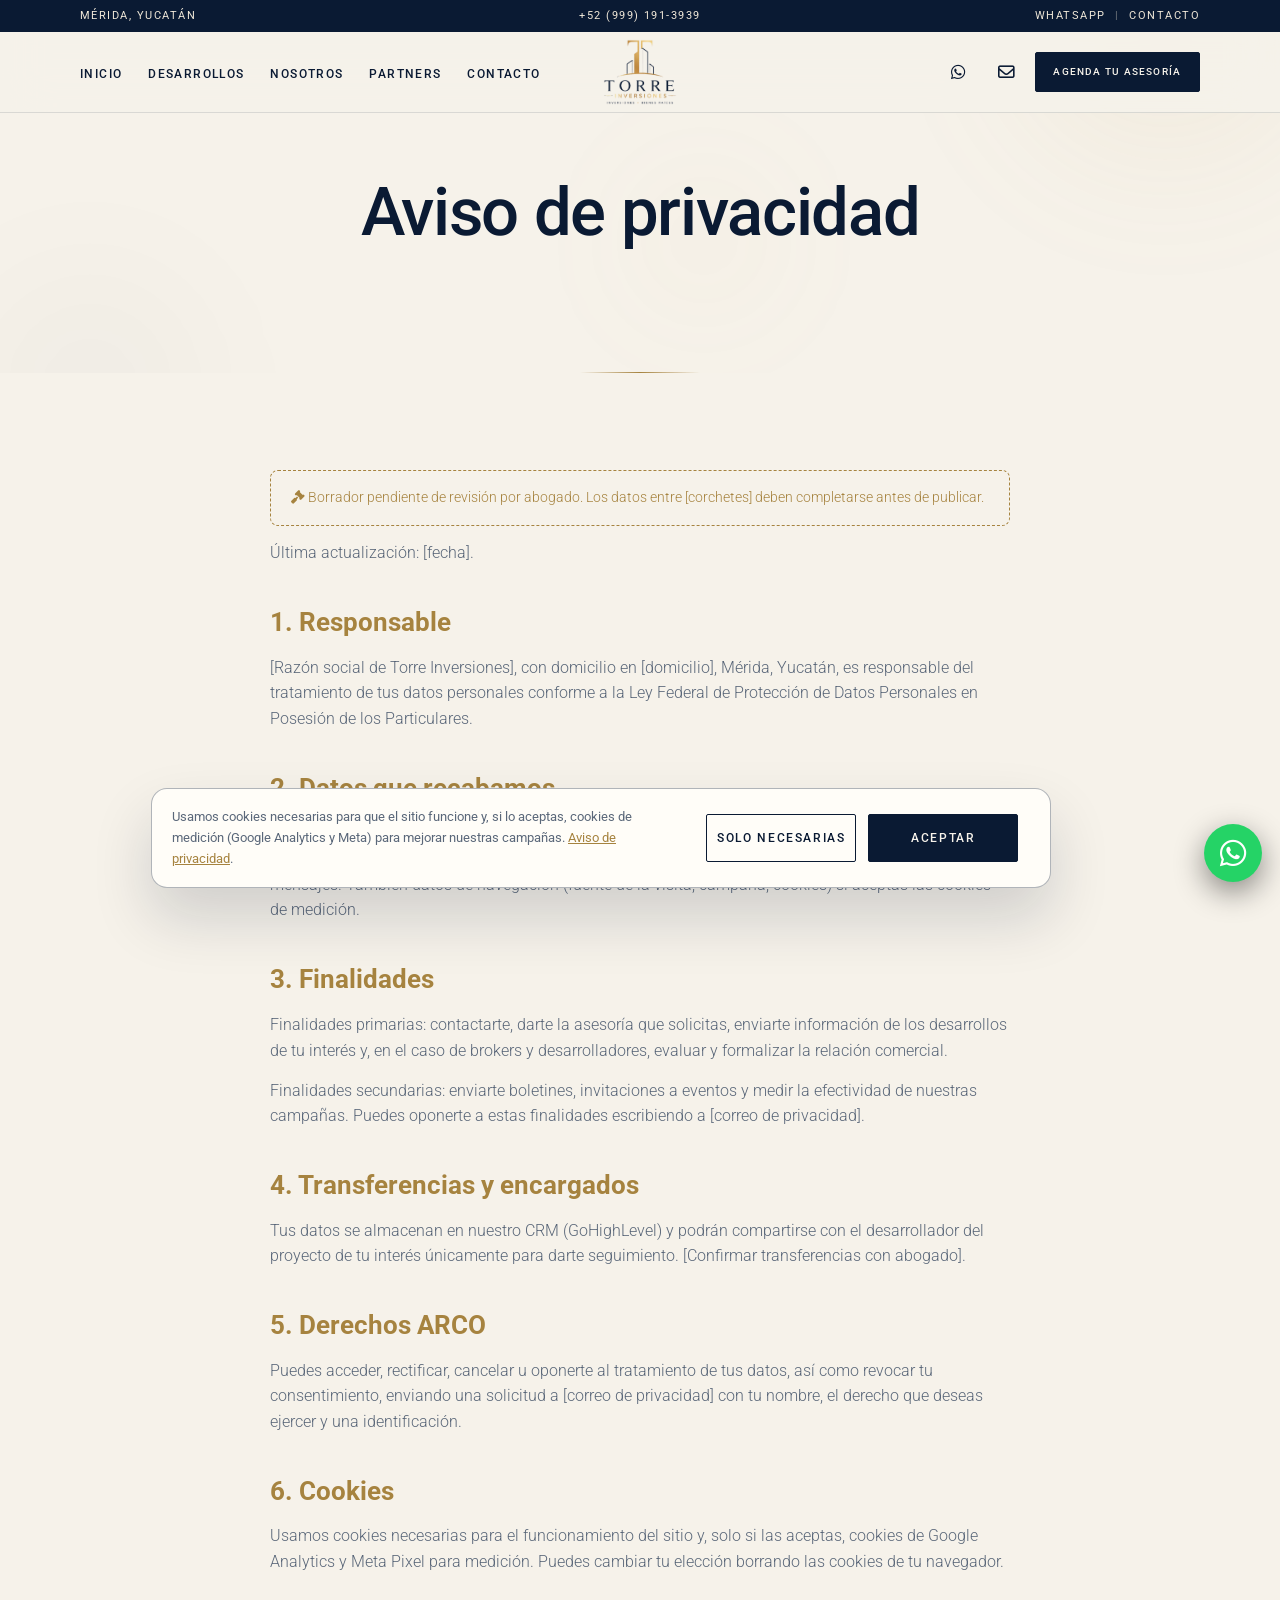
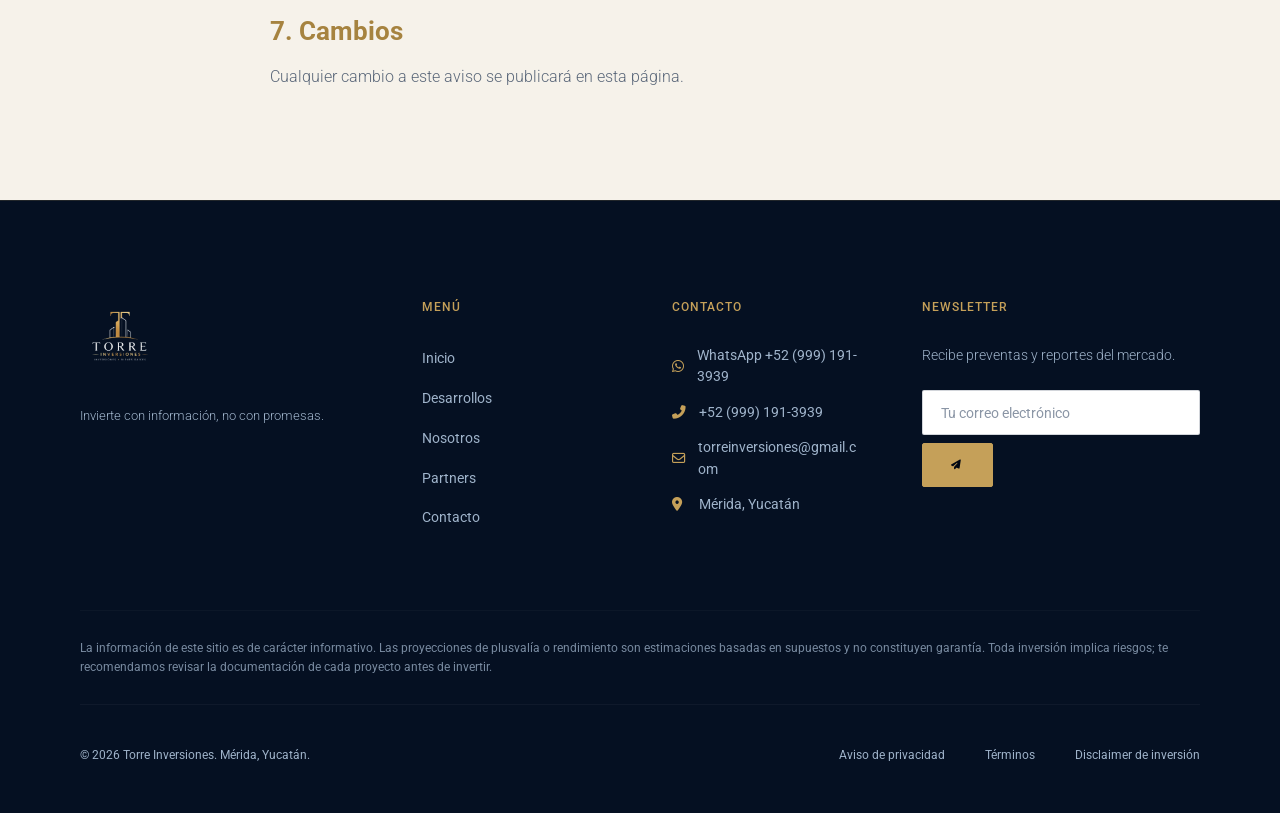
==== commit 6dd2bd4e: "Tema claro editorial, animaciones orgánicas y textos del brief - Todo el sitio en fondo marfil con t" ====
--- a/aviso-privacidad.html
+++ b/aviso-privacidad.html
@@ -7,9 +7,9 @@
     <meta name="robots" content="noindex">
     <link rel="icon" type="image/png" href="Logo Torre Inversiones - Sin Fondo.png">
     <link rel="stylesheet" href="https://cdnjs.cloudflare.com/ajax/libs/font-awesome/6.4.0/css/all.min.css">
-    <link rel="stylesheet" href="index.css?v=2.1">
+    <link rel="stylesheet" href="index.css?v=6.8">
 </head>
-<body data-page="legal">
+<body class="theme-light" data-page="legal">
 
     <div id="site-header"></div>
 
@@ -44,9 +44,9 @@
 
     <div id="site-footer"></div>
 
-    <script src="config.js?v=2.1"></script>
+    <script src="config.js?v=4.5"></script>
     <script src="desarrollos-data.js?v=2.0"></script>
-    <script src="layout.js?v=2.0"></script>
-    <script src="index.js?v=2.1"></script>
+    <script src="layout.js?v=2.8"></script>
+    <script src="index.js?v=4.1"></script>
 </body>
 </html>
--- a/index.css
+++ b/index.css
@@ -10,7 +10,8 @@
 /* ==========================================
    1. IMPORTACIÓN DE FUENTES & CONFIGURACIÓN
    ========================================== */
-@import url('https://fonts.googleapis.com/css2?family=Cormorant+Garamond:ital,wght@0,300;0,400;0,500;0,600;0,700;1,400&family=Montserrat:wght@300;400;500;600;700;800&display=swap');
+@import url('https://fonts.googleapis.com/css2?family=Roboto:ital,wght@0,300;0,400;0,500;0,700;0,900;1,400&display=swap');
+@import url('https://fonts.googleapis.com/css2?family=Cormorant+Garamond:wght@500;600;700&display=swap');
 
 :root {
     /* Paleta de Colores de Lujo (Identidad Torre Inversiones) */
@@ -2007,5 +2008,552 @@
 .aside-ext { text-align: center; font-size: .75rem; }
 .filter-field .form-control { width: 100%; }
 
-/* Galería de eventos: fotos verticales encuadradas hacia el ponente */
-.gallery-item img { object-position: center 35%; }
+
+/* ==========================================
+   17. FOTOS DE EVENTOS — siempre completas, sin recortes
+   ========================================== */
+
+/* Foto completa: respeta su proporción original; solo se escala */
+.media-split-photo { margin: 0; display: none; justify-content: center; align-items: center; }
+.media-split-photo.has-img { display: flex; }
+.media-split-photo img { display: block; width: auto; height: auto; max-width: 100%; max-height: 540px; border-radius: var(--radius-md); border: 1px solid var(--color-border); box-shadow: var(--shadow-premium); }
+
+/* Texto + foto lado a lado */
+.media-split { display: grid; gap: 2.5rem; align-items: center; }
+.media-split .section-header { text-align: left; margin-bottom: 0; }
+.media-split .section-header p { max-width: 520px; }
+.section-intro { margin-bottom: 3.5rem; }
+@media (min-width: 900px) {
+    .media-split { grid-template-columns: 1fr 1fr; gap: 4rem; }
+    .media-split.reverse .media-split-photo { order: -1; }
+    /* Sección sin foto (para no repetir imágenes): el texto ocupa todo el ancho */
+    .media-split:not(:has(.media-split-photo.has-img)) { grid-template-columns: 1fr; }
+}
+
+/* Portadas con foto a un lado (Inicio, Nosotros, Partners, Contacto) */
+.hero-split { display: grid; gap: 2.5rem; align-items: center; }
+.hero-split .hero-home-content { max-width: none; margin-left: 0; }
+.hero-split .hero-figure img { max-height: min(72vh, 620px); }
+@media (min-width: 900px) { .hero-split { grid-template-columns: 7fr 5fr; gap: 4rem; } }
+.hero-split-section { min-height: auto; }
+.internal-hero.hero-photo { text-align: left; padding-bottom: 5rem; }
+.internal-hero.hero-photo .internal-hero-subtitle { margin: 0; }
+.internal-hero.hero-photo .hero-cta-group.center { justify-content: flex-start; }
+.internal-hero.hero-photo::before { display: none; }
+
+/* Llamado final */
+.cta-split { text-align: left; }
+.cta-split .container { max-width: var(--max-width); }
+.cta-split .hero-cta-group { justify-content: flex-start; }
+
+/* Retrato en Nosotros: completo */
+.story-photo.has-img { display: flex; justify-content: center; }
+.story-photo img { width: auto; max-width: 100%; height: auto; max-height: 600px; object-fit: contain; box-shadow: var(--shadow-premium); border: 1px solid var(--color-border); }
+
+/* Galería tipo mampostería: cada foto en su proporción */
+.gallery-grid.gallery-mosaic { display: block; columns: 2; column-gap: 1rem; }
+.gallery-mosaic .gallery-item { aspect-ratio: auto; break-inside: avoid; margin: 0 0 1rem; border: 1px solid var(--color-border); cursor: zoom-in; transition: border-color .3s; }
+.gallery-mosaic .gallery-item img { display: block; width: 100%; height: auto; }
+.gallery-mosaic .gallery-item:hover { border-color: var(--color-border-hover); }
+@media (min-width: 768px) { .gallery-grid.gallery-mosaic { columns: 3; column-gap: 1.25rem; } .gallery-mosaic .gallery-item { margin-bottom: 1.25rem; } }
+
+/* Visor de fotos */
+.lightbox { position: fixed; inset: 0; z-index: 3000; display: none; align-items: center; justify-content: center; padding: 4rem 1rem; background: rgba(2,8,19,.95); }
+.lightbox.open { display: flex; animation: lbIn .25s ease; }
+.lightbox img { max-width: min(1200px, 100%); max-height: 100%; width: auto; height: auto; object-fit: contain; border-radius: var(--radius-sm); }
+.lightbox-btn { position: absolute; width: 48px; height: 48px; border-radius: 50%; border: 1px solid var(--color-border-hover); background: rgba(8,22,44,.85); color: var(--color-gold); font-size: 1.1rem; cursor: pointer; display: grid; place-items: center; transition: background .3s, color .3s; }
+.lightbox-btn:hover { background: var(--color-gold); color: var(--color-text-dark); }
+.lightbox-close { top: 1rem; right: 1rem; }
+.lightbox-prev { left: 1rem; top: 50%; transform: translateY(-50%); }
+.lightbox-next { right: 1rem; top: 50%; transform: translateY(-50%); }
+.lightbox-count { position: absolute; bottom: 1.25rem; left: 50%; transform: translateX(-50%); color: var(--color-text-muted); font-size: .8rem; letter-spacing: .15em; }
+@keyframes lbIn { from { opacity: 0; } to { opacity: 1; } }
+
+/* Carrusel de eventos (solo en Nosotros): altura fija, ancho según cada foto, sin recortes */
+.photo-carousel { overflow: hidden; margin: 0 calc(-1 * var(--carousel-bleed, 0px)); -webkit-mask-image: linear-gradient(90deg, transparent, #000 6%, #000 94%, transparent); mask-image: linear-gradient(90deg, transparent, #000 6%, #000 94%, transparent); }
+.photo-carousel-track { display: flex; gap: 1.25rem; width: max-content; margin: 0 auto; }
+.photo-carousel.is-moving .photo-carousel-track { margin: 0; animation: carrusel var(--carousel-dur, 30s) ease-in-out infinite alternate; }
+.photo-carousel:hover .photo-carousel-track { animation-play-state: paused; }
+.photo-carousel .gallery-item { flex: none; aspect-ratio: auto; height: 300px; border: 1px solid var(--color-border); border-radius: var(--radius-md); cursor: zoom-in; }
+.photo-carousel .gallery-item img { display: block; height: 100%; width: auto; object-fit: contain; }
+.photo-carousel .gallery-item figcaption { letter-spacing: .12em; text-transform: uppercase; font-size: .68rem; color: var(--color-text-light); }
+@keyframes carrusel { from { transform: translateX(0); } to { transform: translateX(var(--carousel-shift, 0px)); } }
+@media (min-width: 768px) { .photo-carousel .gallery-item { height: 380px; } }
+@media (prefers-reduced-motion: reduce) { .photo-carousel { overflow-x: auto; } .photo-carousel-track { animation: none; } }
+
+/* ==========================================
+   19. REDISEÑO 2026 — estilo limpio (Roboto, tarjetas redondeadas,
+       listas con divisores). Mismos colores, fotos y contenido.
+   ========================================== */
+:root {
+    --font-serif: 'Roboto', system-ui, -apple-system, sans-serif;
+    --font-sans: 'Roboto', system-ui, -apple-system, sans-serif;
+    --radius-xl: 32px;
+}
+body { font-weight: 400; line-height: 1.6; }
+
+/* Títulos: sans grande y firme, como la referencia */
+.title-large, .title-medium, .internal-hero-title { font-family: var(--font-sans); font-weight: 500; letter-spacing: -0.02em; }
+.title-large { font-size: clamp(2.5rem, 5vw, 4.25rem); line-height: 1.08; }
+.title-medium { font-size: clamp(2rem, 3.4vw, 3rem); line-height: 1.12; }
+.internal-hero-title { line-height: 1.1; }
+.text-gradient-gold { background: none; -webkit-text-fill-color: var(--color-gold-light); color: var(--color-gold-light); }
+.eyebrow { font-size: .72rem; font-weight: 500; letter-spacing: .18em; }
+.eyebrow::before { width: 18px; }
+.section-header p, .hero-description, .internal-hero-subtitle, .cta-final p { font-weight: 400; }
+.audience-card h3, .info-card h3, .principle h3, .property-title, .dev-name, .legal-page h2,
+.trust-number, .step-num, .stat-number, .signature { font-family: var(--font-sans); }
+
+/* Header: más ligero, links sin mayúsculas */
+.navbar { height: 88px; }
+.header-scrolled .navbar { height: 72px; }
+.nav-logo img { height: 62px; }
+.header-scrolled .nav-logo img { height: 50px; }
+.nav-link { font-size: .9rem; font-weight: 400; letter-spacing: 0; text-transform: none; }
+.nav-menu { gap: 2.25rem; }
+
+/* Botones tipo píldora */
+.btn { border-radius: 999px; text-transform: none; letter-spacing: .01em; font-size: .9rem; font-weight: 500; padding: .8rem 1.7rem; }
+.btn-primary { background: var(--color-gold); border-color: var(--color-gold); box-shadow: none; }
+.btn-primary:hover { background: var(--color-gold-light); }
+.btn-secondary { background: transparent; border-color: rgba(255,255,255,.22); }
+.btn-whatsapp { border-radius: 999px; text-transform: none; font-size: .9rem; font-weight: 500; letter-spacing: .01em; }
+.nav-cta { font-size: .82rem; padding: .6rem 1.25rem; }
+.audience-link, .property-link { text-transform: none; letter-spacing: .01em; font-size: .85rem; font-weight: 500; }
+
+/* Hero: tarjeta grande redondeada con la foto completa adentro */
+.hero-home.hero-split-section { min-height: auto; padding: 112px 0 2rem; background: var(--color-bg-deep); }
+.hero-split-section .hero-split {
+    position: relative; overflow: hidden;
+    padding: clamp(2rem, 5vw, 4.5rem);
+    border-radius: var(--radius-xl);
+    background:
+        radial-gradient(circle at 85% 10%, rgba(197,160,89,.18), transparent 55%),
+        linear-gradient(150deg, #0c2244 0%, var(--color-bg-card) 55%, var(--color-bg-dark) 100%);
+    border: 1px solid rgba(255,255,255,.06);
+}
+@media (max-width: 1239px) { .hero-split-section > .container.hero-split { width: calc(100% - 2rem); } }
+.hero-split-section .media-split-photo img { border-radius: 22px; border: 0; }
+.hero-split-section .hero-cta-group { margin-bottom: 0; }
+
+/* Subpáginas con portada de foto: misma tarjeta */
+.internal-hero.hero-photo { padding-top: 112px; padding-bottom: 2rem; background: var(--color-bg-deep); border: 0; }
+.internal-hero.hero-photo > .container {
+    padding: clamp(2rem, 5vw, 4.5rem); border-radius: var(--radius-xl);
+    background: radial-gradient(circle at 85% 10%, rgba(197,160,89,.18), transparent 55%), linear-gradient(150deg, #0c2244 0%, var(--color-bg-card) 55%, var(--color-bg-dark) 100%);
+    border: 1px solid rgba(255,255,255,.06);
+}
+@media (max-width: 1239px) { .internal-hero.hero-photo > .container { width: calc(100% - 2rem); } }
+.internal-hero:not(.hero-photo) { padding-top: 180px; }
+
+/* Cifras: números grandes, alineados a la izquierda */
+.trust-bar { background: transparent; border: 0; padding: 3rem 0 1rem; }
+.trust-grid { grid-template-columns: repeat(2, 1fr); gap: 2.5rem 2rem; text-align: left; }
+@media (min-width: 900px) { .trust-grid { grid-template-columns: repeat(4, 1fr); } }
+.trust-number { font-size: clamp(2.4rem, 4vw, 3.25rem); font-weight: 500; letter-spacing: -0.02em; line-height: 1; margin-bottom: .4rem; }
+.trust-label { text-transform: none; letter-spacing: 0; font-size: .9rem; }
+
+/* Secciones: menos aire vertical, títulos a la izquierda */
+.section-padding { padding: 6rem 0; }
+.section-alt { border: 0; }
+.section-header p { font-size: 1rem; }
+.media-split-photo img { border-radius: 24px; border: 0; }
+
+/* Tarjetas: esquinas amplias, sin borde dorado, más planas */
+.audience-card, .info-card, .form-panel, .event-signup, .aside-card, .catalog-filters, .contact-form-wrapper {
+    border-radius: 26px; border-color: rgba(255,255,255,.06);
+}
+.audience-card { padding: 2rem; gap: .75rem; }
+.audience-card > i, .info-card > i {
+    width: 52px; height: 52px; border-radius: 50%; display: grid; place-items: center;
+    font-size: 1.2rem; background: var(--color-gold); color: var(--color-text-dark);
+}
+.audience-card h3, .info-card h3 { font-size: 1.35rem; font-weight: 500; letter-spacing: -0.01em; }
+.audience-card:hover { box-shadow: 0 18px 40px rgba(0,0,0,.4); }
+.property-card { border-radius: 26px; }
+.property-title { font-size: 1.25rem; font-weight: 500; }
+
+/* Pasos: lista con icono circular y divisores (como la referencia) */
+.steps-grid { gap: 0 2.5rem; }
+.step-card {
+    display: grid; grid-template-columns: auto 1fr; column-gap: 1.25rem; align-items: start;
+    padding: 1.5rem 0; background: none; border: 0; border-bottom: 1px solid rgba(255,255,255,.12); border-radius: 0;
+}
+.step-card > :not(.step-num) { grid-column: 2; }
+.step-num {
+    grid-row: span 2; margin: 0; width: 44px; height: 44px; font-size: 1rem; font-weight: 500;
+    background: var(--color-gold); color: var(--color-text-dark); border: 0;
+}
+.step-card h3 { font-size: 1.1rem; font-weight: 500; margin-bottom: .3rem; }
+.step-card p { font-size: .9rem; }
+@media (min-width: 768px) { .steps-grid:not(.steps-list) { grid-template-columns: repeat(2, 1fr); } }
+@media (min-width: 1024px) { .steps-grid.steps-3 { grid-template-columns: repeat(3, 1fr); } .steps-grid:not(.steps-list):not(.steps-3) { grid-template-columns: repeat(2, 1fr); } }
+
+/* Inicio · Cómo trabajamos: foto a un lado, texto + lista al otro */
+.method-split { align-items: start; }
+.method-content .section-header { margin-bottom: 1.5rem; }
+.steps-list { grid-template-columns: 1fr !important; }
+@media (min-width: 900px) { .method-split .media-split-photo { position: sticky; top: 110px; } }
+
+/* Principios: título blanco, línea dorada fina */
+.principle { border-top: 1px solid var(--color-gold); }
+.principle h3 { font-size: 1.25rem; font-weight: 500; color: var(--color-text-light); }
+
+/* CTA final en tarjeta */
+.cta-final { background: var(--color-bg-deep); }
+.cta-final > .container {
+    padding: clamp(2.5rem, 6vw, 4.5rem) clamp(1.5rem, 5vw, 4rem); border-radius: var(--radius-xl);
+    background: radial-gradient(circle at 50% 0%, rgba(197,160,89,.16), transparent 60%), var(--color-bg-card);
+    border: 1px solid rgba(255,255,255,.06);
+}
+@media (max-width: 1239px) { .cta-final > .container { width: calc(100% - 2rem); } }
+
+/* Footer / formularios: títulos sin tanto tracking */
+.footer-col-title { letter-spacing: .08em; font-weight: 500; }
+.form-group label, .filter-field label, .radio-group legend { letter-spacing: .04em; font-weight: 500; }
+.form-control { border-radius: 12px; }
+.filter-btn { text-transform: none; letter-spacing: 0; font-size: .85rem; }
+.property-body > .property-link { letter-spacing: .01em; font-size: .85rem; }
+
+/* ==========================================
+   MOVIMIENTO ORGÁNICO (ver layout.js)
+   Solo se activa con .motion-ok (JS presente y sin "reducir movimiento").
+   ========================================== */
+/* Revelado más suave: menos desplazamiento y un leve desenfoque que se aclara */
+.motion-ok .reveal { transform: translateY(24px); filter: blur(6px); transition: opacity 1.1s cubic-bezier(0.22, 1, 0.36, 1), transform 1.1s cubic-bezier(0.22, 1, 0.36, 1), filter 1.1s ease; }
+.motion-ok .reveal.active { transform: none; filter: none; }
+
+/* Luces ambientales detrás del contenido */
+.has-ambient { position: relative; isolation: isolate; overflow: hidden; }
+.ambient { position: absolute; inset: 0; z-index: -1; pointer-events: none; overflow: hidden; }
+.ambient span { position: absolute; display: block; border-radius: 42% 58% 63% 37% / 41% 44% 56% 59%; filter: blur(60px); opacity: .5; will-change: transform; }
+.ambient span:nth-child(1) { width: 38vmax; height: 38vmax; top: -18vmax; right: -10vmax; background: radial-gradient(circle, rgba(197,160,89,.20), transparent 65%); animation: m-drift-a 26s ease-in-out infinite alternate; }
+.ambient span:nth-child(2) { width: 30vmax; height: 30vmax; bottom: -16vmax; left: -8vmax; background: radial-gradient(circle, rgba(60,110,180,.16), transparent 65%); animation: m-drift-b 34s ease-in-out infinite alternate; }
+.ambient span:nth-child(3) { width: 20vmax; height: 20vmax; top: 30%; left: 45%; background: radial-gradient(circle, rgba(223,186,107,.10), transparent 65%); animation: m-drift-c 41s ease-in-out infinite alternate; }
+@keyframes m-drift-a { 0% { transform: translate(0,0) rotate(0deg) scale(1); } 50% { transform: translate(-6vmax,4vmax) rotate(40deg) scale(1.08); } 100% { transform: translate(-2vmax,8vmax) rotate(90deg) scale(.95); } }
+@keyframes m-drift-b { 0% { transform: translate(0,0) rotate(0deg) scale(1); } 50% { transform: translate(5vmax,-3vmax) rotate(-35deg) scale(1.1); } 100% { transform: translate(8vmax,-6vmax) rotate(-80deg) scale(1); } }
+@keyframes m-drift-c { 0% { transform: translate(0,0) scale(.9); opacity: .35; } 100% { transform: translate(-10vmax,-4vmax) scale(1.15); opacity: .6; } }
+/* El héroe de Inicio ya tiene su capa oscura: la luz va encima de la foto pero debajo del texto */
+.hero-home.has-ambient .ambient { z-index: 0; }
+
+/* Tarjetas y listas: entran escalonadas desde abajo */
+.motion-ok .m-rise { opacity: 0; transform: translateY(18px); transition: opacity .9s cubic-bezier(0.22, 1, 0.36, 1), transform .9s cubic-bezier(0.22, 1, 0.36, 1); transition-delay: calc(var(--m-i, 0) * 90ms); }
+.motion-ok .m-rise.in { opacity: 1; transform: none; }
+/* Después de entrar, el hover vuelve a ser inmediato */
+.motion-ok .m-rise.in:hover { transition-delay: 0s; }
+
+/* Fotos: se abren desde el centro, recortadas dentro de su propia caja */
+.motion-ok .m-open img { clip-path: inset(6% 6% 6% 6% round 18px); opacity: .001; transition: clip-path 1.4s cubic-bezier(0.22, 1, 0.36, 1), opacity 1s ease; }
+.motion-ok .m-open.in img { clip-path: inset(0 0 0 0 round 0); opacity: 1; }
+
+/* Cifras: números tabulares para que no bailen al contar */
+.trust-number { font-variant-numeric: tabular-nums; }
+
+/* Botón flotante de WhatsApp: un halo que respira cada tanto, por fuera del botón */
+.motion-ok .wa-float::after { content: ''; position: absolute; inset: 0; border-radius: 50%; box-shadow: 0 0 0 0 rgba(37,211,102,.45); animation: m-halo 7s ease-out infinite 3s; pointer-events: none; }
+@keyframes m-halo { 0%, 70% { box-shadow: 0 0 0 0 rgba(37,211,102,.4); } 85% { box-shadow: 0 0 0 14px rgba(37,211,102,0); } 100% { box-shadow: 0 0 0 0 rgba(37,211,102,0); } }
+
+@media (prefers-reduced-motion: reduce) {
+    .ambient { display: none; }
+    .reveal { opacity: 1; transform: none; filter: none; transition: none; }
+}
+
+
+/* ==========================================
+   21. VISTA PREVIA · TEMA CLARO + DISEÑO EDITORIAL
+   Solo aplica a páginas con <body class="theme-light"> y/o data-header="editorial"
+   (hoy: inicio-claro.html). El resto del sitio no cambia.
+   Colores invertidos: fondo marfil, texto azul noche, dorado como acento.
+   ========================================== */
+body.theme-light {
+    --color-bg-deep: #f6f2ea;
+    --color-bg-dark: #ece4d6;
+    --color-bg-card: #fffdf8;
+    --color-bg-glass: rgba(246, 242, 234, 0.9);
+    --color-bg-input: #ffffff;
+    --color-gold: #a6833f;
+    --color-gold-light: #b8955a;
+    --color-gold-dark: #7a5e27;
+    --color-gold-glow: rgba(166, 131, 63, 0.18);
+    --color-text-light: #0a1a33;
+    --color-text-muted: #5a6779;
+    --color-text-dark: #0a1a33;
+    --color-border: rgba(10, 26, 51, 0.12);
+    --color-border-hover: rgba(10, 26, 51, 0.32);
+    --navy: #0a1a33;
+    --navy-deep: #051022;
+    --ivory: #f6f2ea;
+    --sand: #ece4d6;
+    --font-display: 'Cormorant Garamond', Georgia, 'Times New Roman', serif;
+    --shadow-premium: 0 30px 60px rgba(10, 26, 51, 0.16);
+    --shadow-glow: 0 15px 35px rgba(10, 26, 51, 0.12);
+}
+/* Zonas que se quedan oscuras (como la banda negra de la referencia y el pie) */
+.theme-light .footer, .theme-light .band-dark {
+    --color-bg-deep: #020813; --color-bg-dark: #051022; --color-bg-card: #08162c;
+    --color-gold: #c5a059; --color-gold-light: #dfba6b; --color-gold-dark: #a27e38;
+    --color-text-light: #ffffff; --color-text-muted: #9fb3ca; --color-text-dark: #020813;
+    --color-border: rgba(197, 160, 89, 0.15); --color-border-hover: rgba(197, 160, 89, 0.4);
+    color: var(--color-text-light);
+}
+.theme-light .footer { background: var(--navy-deep); }
+.theme-light .accent { color: var(--color-gold-dark); }
+.theme-light .text-gradient-gold { -webkit-text-fill-color: var(--color-gold-dark); color: var(--color-gold-dark); }
+.theme-light .header { background: var(--color-bg-glass); box-shadow: none; border-bottom: 1px solid var(--color-border); }
+.theme-light .header-scrolled { box-shadow: 0 10px 30px rgba(10, 26, 51, 0.08); }
+.theme-light .section-alt { background: var(--sand); }
+.theme-light .property-card:hover { box-shadow: 0 30px 60px rgba(10, 26, 51, 0.14); }
+.theme-light .btn-secondary { background: transparent; border-color: var(--color-border-hover); }
+.theme-light .ambient span:nth-child(2) { background: radial-gradient(circle, rgba(10, 26, 51, 0.07), transparent 65%); }
+.theme-light .cta-final > .container { background: var(--color-bg-card); border-color: var(--color-border); }
+.theme-light .trust-bar { padding: 3.5rem 0; }
+.theme-light .trust-number { font-family: var(--font-display); font-weight: 600; color: var(--navy); font-size: clamp(2.6rem, 4.5vw, 3.6rem); }
+.theme-light .trust-label { color: var(--color-text-muted); text-transform: uppercase; letter-spacing: .12em; font-size: .72rem; }
+
+/* ---------- Botones de la referencia (rectos, oscuros) ---------- */
+.btn-dark, .btn-outline-dark { display: inline-flex; align-items: center; justify-content: center; gap: .6rem; padding: 1rem 1.9rem; border-radius: 2px; font-size: .72rem; font-weight: 500; letter-spacing: .16em; text-transform: uppercase; transition: background .35s, color .35s, border-color .35s, transform .35s; }
+.btn-dark { background: var(--navy); color: var(--ivory); border: 1px solid var(--navy); }
+.btn-dark:hover { background: var(--color-gold-dark); border-color: var(--color-gold-dark); color: #fff; transform: translateY(-2px); }
+.btn-outline-dark { background: transparent; color: var(--navy); border: 1px solid var(--navy); }
+.btn-outline-dark:hover { background: var(--navy); color: var(--ivory); }
+.eyebrow-plain { display: inline-block; font-size: .74rem; font-weight: 500; letter-spacing: .2em; text-transform: uppercase; color: var(--color-text-light); margin-bottom: .9rem; }
+.link-underline { display: inline-flex; align-items: center; gap: .5rem; color: var(--color-text-light); font-size: .72rem; font-weight: 500; letter-spacing: .16em; text-transform: uppercase; padding-bottom: .3rem; border-bottom: 1px solid currentColor; transition: color .3s, gap .3s; white-space: nowrap; }
+.link-underline:hover { color: var(--color-gold-dark); gap: .8rem; }
+
+/* ---------- Header editorial ---------- */
+.header-editorial { --topbar-h: 32px; }
+.topbar { height: var(--topbar-h); background: var(--navy, #0a1a33); color: #efe7d8; font-size: .66rem; letter-spacing: .14em; text-transform: uppercase; overflow: hidden; transition: height .45s cubic-bezier(0.22, 1, 0.36, 1); }
+.topbar-inner { height: 100%; display: grid; grid-template-columns: 1fr auto 1fr; align-items: center; gap: 1rem; }
+.topbar-side { white-space: nowrap; }
+.topbar-right { justify-self: end; display: flex; gap: .6rem; }
+.topbar a { color: inherit; }
+.topbar a:hover { color: #dfba6b; }
+.topbar-sep { opacity: .45; }
+.header-editorial.header-scrolled .topbar { height: 0; }
+.header-editorial .navbar { display: grid; grid-template-columns: 1fr auto 1fr; gap: 1.5rem; height: 80px; }
+.header-editorial.header-scrolled .navbar { height: 66px; }
+.header-editorial .nav-menu { justify-self: start; gap: 2rem; }
+.header-editorial .nav-link { font-size: .74rem; font-weight: 500; letter-spacing: .12em; text-transform: uppercase; color: var(--color-text-light); }
+.header-editorial .nav-link::after { background: var(--color-gold); }
+.header-editorial .nav-logo { justify-self: center; flex-direction: column; gap: 0; line-height: 1; text-align: center; color: var(--color-text-light); }
+.nav-wordmark { font-family: var(--font-display, Georgia, serif); font-weight: 600; font-size: 2.15rem; letter-spacing: .16em; margin-right: -.16em; transition: font-size .4s; }
+.nav-wordmark-sub { font-size: .52rem; font-weight: 500; letter-spacing: .5em; margin-right: -.5em; text-transform: uppercase; color: var(--color-gold-dark); margin-top: .2rem; }
+.header-editorial.header-scrolled .nav-wordmark { font-size: 1.8rem; }
+.header-editorial .nav-actions { justify-self: end; gap: .9rem; }
+.nav-icon { width: 38px; height: 38px; display: grid; place-items: center; border-radius: 50%; color: var(--color-text-light); font-size: 1.05rem; transition: color .3s, background .3s; }
+.nav-icon:hover { color: var(--color-gold-dark); background: rgba(10, 26, 51, .05); }
+.nav-text-cta { display: inline-flex; align-items: center; gap: .5rem; font-size: .74rem; font-weight: 500; letter-spacing: .12em; text-transform: uppercase; color: var(--color-text-light); padding-left: .4rem; }
+.nav-text-cta:hover { color: var(--color-gold-dark); }
+.header-editorial .nav-toggle { color: var(--color-text-light); }
+@media (min-width: 769px) { .header-editorial .nav-home { display: none; } }
+@media (max-width: 1050px) and (min-width: 769px) {
+    .header-editorial .nav-menu { gap: 1.1rem; }
+    .header-editorial .nav-link, .nav-text-cta { font-size: .64rem; letter-spacing: .08em; }
+    .header-editorial .nav-icon[href^="mailto"] { display: none; }
+}
+@media (max-width: 768px) {
+    .header-editorial { --topbar-h: 28px; }
+    .topbar-side { display: none; }
+    .topbar-inner { grid-template-columns: 1fr; text-align: center; }
+    .topbar { font-size: .56rem; letter-spacing: .1em; }
+    .header-editorial .navbar { display: flex; justify-content: space-between; height: 64px; }
+    .nav-wordmark { font-size: 1.7rem; }
+    .header-editorial .nav-menu { top: 100%; height: calc(100dvh - 64px - var(--topbar-h)); background: var(--color-bg-deep); }
+    .header-editorial.header-scrolled .nav-menu { height: calc(100dvh - 66px); }
+    .header-editorial .nav-link { font-size: .95rem; }
+}
+
+/* ---------- Hero: gran palabra detrás de la foto ---------- */
+.hero-home.hero-editorial { min-height: auto; display: block; padding: calc(80px + 32px + clamp(1rem, 3vw, 2.5rem)) 0 0; background: var(--color-bg-deep); overflow: hidden; }
+.hero-ed { --wm: clamp(5rem, 23vw, 20rem); position: relative; z-index: 1; display: grid; grid-template-columns: 1fr minmax(240px, 32%) 1fr; column-gap: clamp(1.5rem, 3vw, 3rem); }
+.hero-wordmark { grid-column: 1 / -1; grid-row: 1; margin: 0; text-align: center; user-select: none; font-family: var(--font-display); font-weight: 600; font-size: var(--wm); line-height: .8; letter-spacing: .02em; color: var(--navy); }
+.hero-ed-photo { grid-column: 2; grid-row: 1 / span 2; margin: calc(var(--wm) * .4) 0 0; position: relative; z-index: 1; align-self: end; }
+.hero-ed-photo.has-img { display: block; }
+.hero-ed-photo img, .hero-editorial .media-split-photo img { display: block; width: 100%; height: auto; max-height: none; aspect-ratio: 4 / 5; object-fit: cover; border-radius: 999px 999px 0 0; border: 0; box-shadow: none; }
+/* Pedestal: bloque de piedra clara bajo la foto */
+.hero-ed-photo::after { content: ''; display: block; height: clamp(40px, 6vw, 70px); margin: 0 -9%; background: linear-gradient(180deg, #d9cfbe 0%, #c9bda8 100%); box-shadow: inset 0 10px 18px rgba(10, 26, 51, .12); }
+.hero-ed-left, .hero-ed-right { grid-row: 2; align-self: end; padding-bottom: clamp(2.5rem, 5vw, 4.5rem); position: relative; z-index: 2; }
+.hero-ed-left { grid-column: 1; }
+.hero-ed-right { grid-column: 3; text-align: right; display: flex; flex-direction: column; align-items: flex-end; gap: 1rem; }
+.hero-ed-title { font-family: var(--font-sans); font-size: clamp(1.25rem, 1.9vw, 1.7rem); font-weight: 500; line-height: 1.2; text-transform: uppercase; letter-spacing: .01em; margin: 0 0 1rem; color: var(--navy); }
+.hero-ed-left .hero-description { font-size: .9rem; color: var(--color-text-muted); margin: 0 0 1.6rem; max-width: 34ch; }
+.hero-ed-kicker { font-size: clamp(1.25rem, 1.9vw, 1.7rem); font-weight: 500; line-height: 1.2; text-transform: uppercase; margin: 0; color: var(--navy); }
+.hero-ed-meta { color: var(--color-text-muted); font-size: .76rem; letter-spacing: .14em; text-transform: uppercase; margin: 0 0 .6rem; }
+@media (max-width: 900px) {
+    .hero-home.hero-editorial { padding-top: calc(64px + 28px + 1.5rem); }
+    .hero-ed { --wm: clamp(3.6rem, 21vw, 9rem); grid-template-columns: 1fr; }
+    .hero-ed-photo { grid-column: 1; grid-row: 2; width: min(72%, 340px); justify-self: center; margin-top: calc(var(--wm) * -.36); }
+    .hero-ed-left { grid-column: 1; grid-row: 3; padding: 2.25rem 0 0; text-align: center; }
+    .hero-ed-left .hero-description { margin-inline: auto; }
+    .hero-ed-right { grid-column: 1; grid-row: 4; align-items: center; text-align: center; padding: 2rem 0 3rem; }
+    .hero-ed-kicker br { display: none; }
+}
+
+/* ---------- Banda oscura de perfiles ---------- */
+.band-dark { background: var(--navy-deep, #051022); padding: clamp(2.25rem, 4vw, 3rem) 0; }
+.band-grid { gap: 1.75rem; }
+@media (min-width: 900px) { .band-grid { grid-template-columns: repeat(3, 1fr); gap: 2.5rem; } }
+.audience-card.band-card { flex-direction: row; align-items: center; gap: 1.4rem; padding: 0; background: none; border: 0; border-radius: 0; }
+.audience-card.band-card:hover { transform: none; box-shadow: none; }
+.band-thumb { flex: 0 0 auto; width: 104px; aspect-ratio: 1; display: grid; place-items: center; font-size: 2rem; color: #0a1a33; background: linear-gradient(160deg, #f6f2ea, #ddd2bf); transition: transform .6s cubic-bezier(0.22, 1, 0.36, 1); }
+.band-card:hover .band-thumb { transform: translateY(-4px); }
+.band-text { display: flex; flex-direction: column; gap: .35rem; min-width: 0; }
+.band-card h3 { font-family: var(--font-sans); font-size: 1.1rem; font-weight: 500; text-transform: uppercase; letter-spacing: .05em; margin: 0; color: #fff; }
+.band-card p { font-size: .85rem; color: #b9c6d6; margin: 0; }
+.band-card .audience-link { align-self: flex-start; margin-top: .6rem; font-size: .66rem; letter-spacing: .14em; text-transform: uppercase; color: #fff; padding-bottom: .2rem; border-bottom: 1px solid #fff; }
+.band-card:hover .audience-link { color: #dfba6b; border-color: #dfba6b; }
+
+/* ---------- Banner a todo lo ancho ---------- */
+.feature-banner { position: relative; overflow: hidden; background: var(--sand, #ece4d6); padding: clamp(4rem, 8vw, 7rem) 0; }
+.feature-banner-media { position: absolute; inset: 0 0 0 auto; width: 60%; margin: 0; }
+.feature-banner-media.has-img { display: block; }
+.feature-banner .feature-banner-media img { width: 100%; height: 100%; max-height: none; object-fit: cover; border-radius: 0; border: 0; box-shadow: none; }
+.feature-banner-media::after { content: ''; position: absolute; inset: 0; background: linear-gradient(90deg, var(--sand, #ece4d6) 0%, rgba(236, 228, 214, .55) 22%, rgba(236, 228, 214, 0) 55%); pointer-events: none; }
+.feature-banner > .container { position: relative; z-index: 1; }
+.feature-banner-content { max-width: 460px; }
+.banner-title { font-family: var(--font-sans); font-weight: 500; text-transform: uppercase; font-size: clamp(2.6rem, 6vw, 4.6rem); line-height: .98; letter-spacing: -.01em; margin: 0 0 1.1rem; color: var(--color-text-light); }
+.banner-title-sm { font-size: clamp(1.9rem, 3.6vw, 3rem); line-height: 1.05; }
+.banner-text { color: var(--color-text-light); font-size: 1rem; margin: 0 0 1.4rem; max-width: 34ch; }
+.banner-steps { list-style: none; margin: 0 0 2rem; padding: 0; display: grid; grid-template-columns: 1fr 1fr; gap: .7rem 1.5rem; }
+.banner-steps li { display: flex; align-items: baseline; gap: .6rem; font-size: .88rem; font-weight: 500; color: var(--color-text-light); padding-bottom: .55rem; border-bottom: 1px solid var(--color-border); }
+.banner-steps span { font-family: var(--font-display); font-size: 1.1rem; font-weight: 700; color: var(--color-gold-dark); }
+@media (max-width: 900px) {
+    .feature-banner { padding: 0 0 3.5rem; }
+    .feature-banner-media { position: relative; width: 100%; height: 300px; margin-bottom: 2.25rem; }
+    .feature-banner-media::after { background: linear-gradient(180deg, rgba(236, 228, 214, 0) 55%, var(--sand, #ece4d6) 100%); }
+}
+
+/* ---------- Fila de principios ---------- */
+.principles-strip { background: #efe9df; border-top: 1px solid var(--color-border); border-bottom: 1px solid var(--color-border); padding: 2.75rem 0; }
+.principles-strip .cards-4 { gap: 2rem; }
+.principles-strip .principle { display: flex; align-items: center; gap: 1rem; padding: 0; border: 0; }
+.principles-strip .principle > i { flex: 0 0 auto; font-size: 1.7rem; color: var(--color-text-light); width: 40px; text-align: center; }
+.principles-strip .principle h3 { font-family: var(--font-sans); font-size: .74rem; font-weight: 600; text-transform: uppercase; letter-spacing: .12em; color: var(--color-text-light); margin: 0 0 .2rem; }
+.principles-strip .principle p { font-size: .8rem; margin: 0; color: var(--color-text-muted); }
+@media (min-width: 560px) and (max-width: 1023px) { .principles-strip .cards-4 { grid-template-columns: repeat(2, 1fr); } }
+
+/* ---------- Catálogo ---------- */
+.row-head { display: flex; flex-wrap: wrap; align-items: center; justify-content: space-between; gap: 1rem; margin-bottom: 2.25rem; }
+.row-title { font-family: var(--font-sans); font-size: clamp(1.4rem, 2.4vw, 1.9rem); font-weight: 500; text-transform: uppercase; letter-spacing: .02em; margin: 0; }
+.theme-light .property-card { border-radius: 0; border: 0; background: #efe9df; }
+.theme-light .property-media .ph { background: #e7dfd1; border: 0; }
+.theme-light .media-split .section-header { text-align: left; }
+.theme-light .media-split-photo img { border-radius: 0; }
+/* La animación de apertura respeta el arco de la foto del hero */
+.motion-ok .hero-ed-photo.m-open img { clip-path: inset(10% 10% 0 10% round 999px 999px 0 0); }
+.motion-ok .hero-ed-photo.m-open.in img { clip-path: inset(0 0 0 0 round 999px 999px 0 0); }
+.theme-light .property-media { margin: 0; border-radius: 0; }
+.theme-light .property-media::after { background: linear-gradient(transparent, rgba(10, 26, 51, .18)); }
+.theme-light .property-media .ph { border-radius: 0; }
+.theme-light .tag-pill { border-color: var(--color-border-hover); color: var(--color-text-light); }
+.theme-light .property-link { color: var(--navy); }
+
+/* ==========================================
+   22. TEMA CLARO EN TODO EL SITIO
+   ========================================== */
+/* Gran "TORRE INVERSIONES": dos líneas como el logo (TORRE azul, INVERSIONES dorado) */
+.hero-wordmark { display: flex; flex-direction: column; align-items: center; }
+.hero-wordmark .wm-main { display: block; }
+.hero-wordmark .wm-sub { display: block; font-size: .43em; letter-spacing: .1em; margin: .1em -.1em 0 0; line-height: .9; color: var(--color-gold-dark); }
+.hero-ed { --wm: clamp(5rem, 18.5vw, 16.5rem); grid-template-columns: 1fr minmax(240px, 29%) 1fr; }
+.hero-ed-photo { margin-top: calc(var(--wm) * 1.02); }
+@media (max-width: 900px) {
+    .hero-ed { --wm: clamp(3.6rem, 21vw, 9rem); grid-template-columns: 1fr; }
+    .hero-ed-photo { margin-top: calc(var(--wm) * -.2); }
+}
+
+/* Logo oficial en el header (versión con letras azul noche) */
+.header-editorial .nav-logo img { height: 66px; width: auto; }
+.header-editorial.header-scrolled .nav-logo img { height: 52px; }
+.header-landing .nav-logo img { height: 58px; }
+@media (max-width: 768px) { .header-editorial .nav-logo img { height: 50px; } }
+
+/* Espacio superior por la barra de avisos (subpáginas) */
+body:not([data-layout="landing"]) .internal-hero.hero-photo { padding-top: calc(80px + 32px + 1.5rem); }
+body:not([data-layout="landing"]) .internal-hero:not(.hero-photo) { padding-top: calc(80px + 32px + 4rem); }
+body:not([data-layout="landing"]) .ficha-hero { padding-top: calc(80px + 32px + 2.5rem); }
+@media (max-width: 768px) {
+    body:not([data-layout="landing"]) .internal-hero.hero-photo { padding-top: calc(64px + 28px + 1rem); }
+    body:not([data-layout="landing"]) .internal-hero:not(.hero-photo) { padding-top: calc(64px + 28px + 2.5rem); }
+    body:not([data-layout="landing"]) .ficha-hero { padding-top: calc(64px + 28px + 1.5rem); }
+}
+/* Portadas de subpáginas: tarjeta arena en lugar de azul */
+.theme-light .internal-hero.hero-photo > .container,
+.theme-light .hero-split-section .hero-split {
+    background: radial-gradient(circle at 85% 10%, rgba(166, 131, 63, .14), transparent 55%), linear-gradient(150deg, #efe7d9 0%, #f8f4ec 60%, #f3ede2 100%);
+    border: 1px solid var(--color-border);
+}
+.theme-light .internal-hero { background: var(--color-bg-deep); }
+/* Botones de todo el sitio con el estilo editorial */
+.theme-light .btn { border-radius: 2px; text-transform: uppercase; letter-spacing: .14em; font-size: .72rem; font-weight: 500; padding: 1rem 1.8rem; box-shadow: none; }
+.theme-light .btn-primary { background: var(--navy); border: 1px solid var(--navy); color: var(--ivory); }
+.theme-light .btn-primary:hover { background: var(--color-gold-dark); border-color: var(--color-gold-dark); color: #fff; box-shadow: none; }
+.theme-light .btn-secondary { background: transparent; border: 1px solid var(--navy); color: var(--navy); backdrop-filter: none; }
+.theme-light .btn-secondary:hover { background: var(--navy); color: var(--ivory); box-shadow: none; }
+.theme-light .btn-whatsapp { border-radius: 2px; text-transform: uppercase; letter-spacing: .12em; font-size: .72rem; }
+.theme-light .nav-menu-cta .btn { width: auto; }
+/* En zonas oscuras (pie) los botones se invierten */
+.theme-light .footer .btn-primary { background: var(--color-gold); border-color: var(--color-gold); color: #020813; }
+/* Formularios sobre fondo claro */
+.theme-light .form-control { background: #fff; border: 1px solid rgba(10, 26, 51, .18); color: var(--navy); border-radius: 2px; }
+.theme-light .form-control:focus { border-color: var(--color-gold-dark); box-shadow: 0 0 0 3px rgba(166, 131, 63, .15); }
+.theme-light .form-control::placeholder { color: #8a95a5; }
+.theme-light .form-panel, .theme-light .contact-form-wrapper, .theme-light .aside-card, .theme-light .event-signup, .theme-light .catalog-filters { background: var(--color-bg-card); border: 1px solid var(--color-border); border-radius: 4px; box-shadow: 0 20px 50px rgba(10, 26, 51, .06); }
+.radio-group label { width: auto; margin: 0; text-transform: none; letter-spacing: 0; font-size: .9rem; }
+.radio-group input { width: auto; }
+.radio-group.form-group { flex-direction: row; align-items: center; justify-content: flex-start; }
+
+/* ==========================================
+   23. AJUSTES PARA LOS TEXTOS COMPLETOS DEL BRIEF
+   ========================================== */
+/* Menú completo del brief: Inicio · Desarrollos · Nosotros · Partners · Contacto + "Agenda tu asesoría" */
+@media (min-width: 769px) { .header-editorial .nav-home { display: list-item; } }
+.header-editorial .nav-menu { gap: 1.6rem; }
+.header-editorial .nav-cta { padding: .7rem 1.1rem; font-size: .64rem; letter-spacing: .12em; white-space: nowrap; }
+.header-editorial .nav-actions { gap: .6rem; }
+@media (max-width: 1180px) and (min-width: 769px) {
+    .header-editorial .nav-menu { gap: .9rem; }
+    .header-editorial .nav-link { font-size: .62rem; letter-spacing: .06em; }
+    .header-editorial .nav-icon { display: none; }
+}
+@media (max-width: 920px) and (min-width: 769px) { .header-editorial .nav-cta { padding: .6rem .7rem; font-size: .58rem; letter-spacing: .06em; } }
+
+/* Hero: título + botón a la izquierda, subtítulo completo + WhatsApp a la derecha */
+.hero-ed-right { align-items: flex-start; text-align: left; }
+.hero-ed-sub { font-size: .92rem; line-height: 1.65; color: var(--color-text-muted); margin: 0 0 .4rem; max-width: 36ch; }
+.hero-ed-title { font-size: clamp(1.35rem, 2.1vw, 1.9rem); margin-bottom: 1.5rem; }
+@media (max-width: 900px) {
+    .hero-ed-right { align-items: center; text-align: center; padding-top: 1.5rem; }
+    .hero-ed-sub { margin-inline: auto; }
+}
+
+/* Banda de perfiles con su título */
+.band-title { font-family: var(--font-sans); font-size: clamp(1.3rem, 2.2vw, 1.7rem); font-weight: 500; text-transform: uppercase; letter-spacing: .04em; color: #fff; margin: 0 0 1.75rem; }
+.band-card { align-items: flex-start; }
+
+/* Pasos completos (título + descripción) */
+.feature-banner-content { max-width: 560px; }
+.banner-steps-full { grid-template-columns: 1fr; gap: 0; margin-bottom: 0; }
+.banner-steps-full li { align-items: flex-start; gap: 1rem; padding: 1rem 0; }
+.banner-steps-full li > span { font-size: 1.35rem; line-height: 1.1; min-width: 2ch; }
+.banner-steps-full h3 { font-family: var(--font-sans); font-size: 1rem; font-weight: 600; margin: 0 0 .2rem; color: var(--color-text-light); }
+.banner-steps-full p { font-size: .88rem; font-weight: 400; margin: 0; color: var(--color-text-muted); }
+@media (min-width: 640px) and (max-width: 900px) { .banner-steps-full { grid-template-columns: 1fr 1fr; column-gap: 2rem; } }
+
+/* Tipos de inversión */
+.types-grid { gap: 1.5rem; }
+.type-card { background: var(--color-bg-card); border: 1px solid var(--color-border); padding: 2.25rem 2rem; }
+.type-card > i { font-size: 1.6rem; color: var(--color-gold-dark); margin-bottom: 1.1rem; display: block; }
+.type-card h3 { font-family: var(--font-sans); font-size: 1.05rem; font-weight: 600; text-transform: uppercase; letter-spacing: .06em; margin: 0 0 .6rem; }
+.type-card p { color: var(--color-text-muted); margin: 0; }
+
+/* Principios con título */
+.principles-title { margin-bottom: 2rem; }
+.principles-strip .principle { align-items: flex-start; }
+.principles-strip .principle h3 { text-transform: none; letter-spacing: 0; font-size: .95rem; }
+.principles-strip .principle p { font-size: .85rem; }
+@media (min-width: 901px) {
+    .feature-banner-media { width: 50%; }
+    .feature-banner-content { max-width: 500px; }
+}
+.hero-ed-photo img { object-position: 50% 62%; }
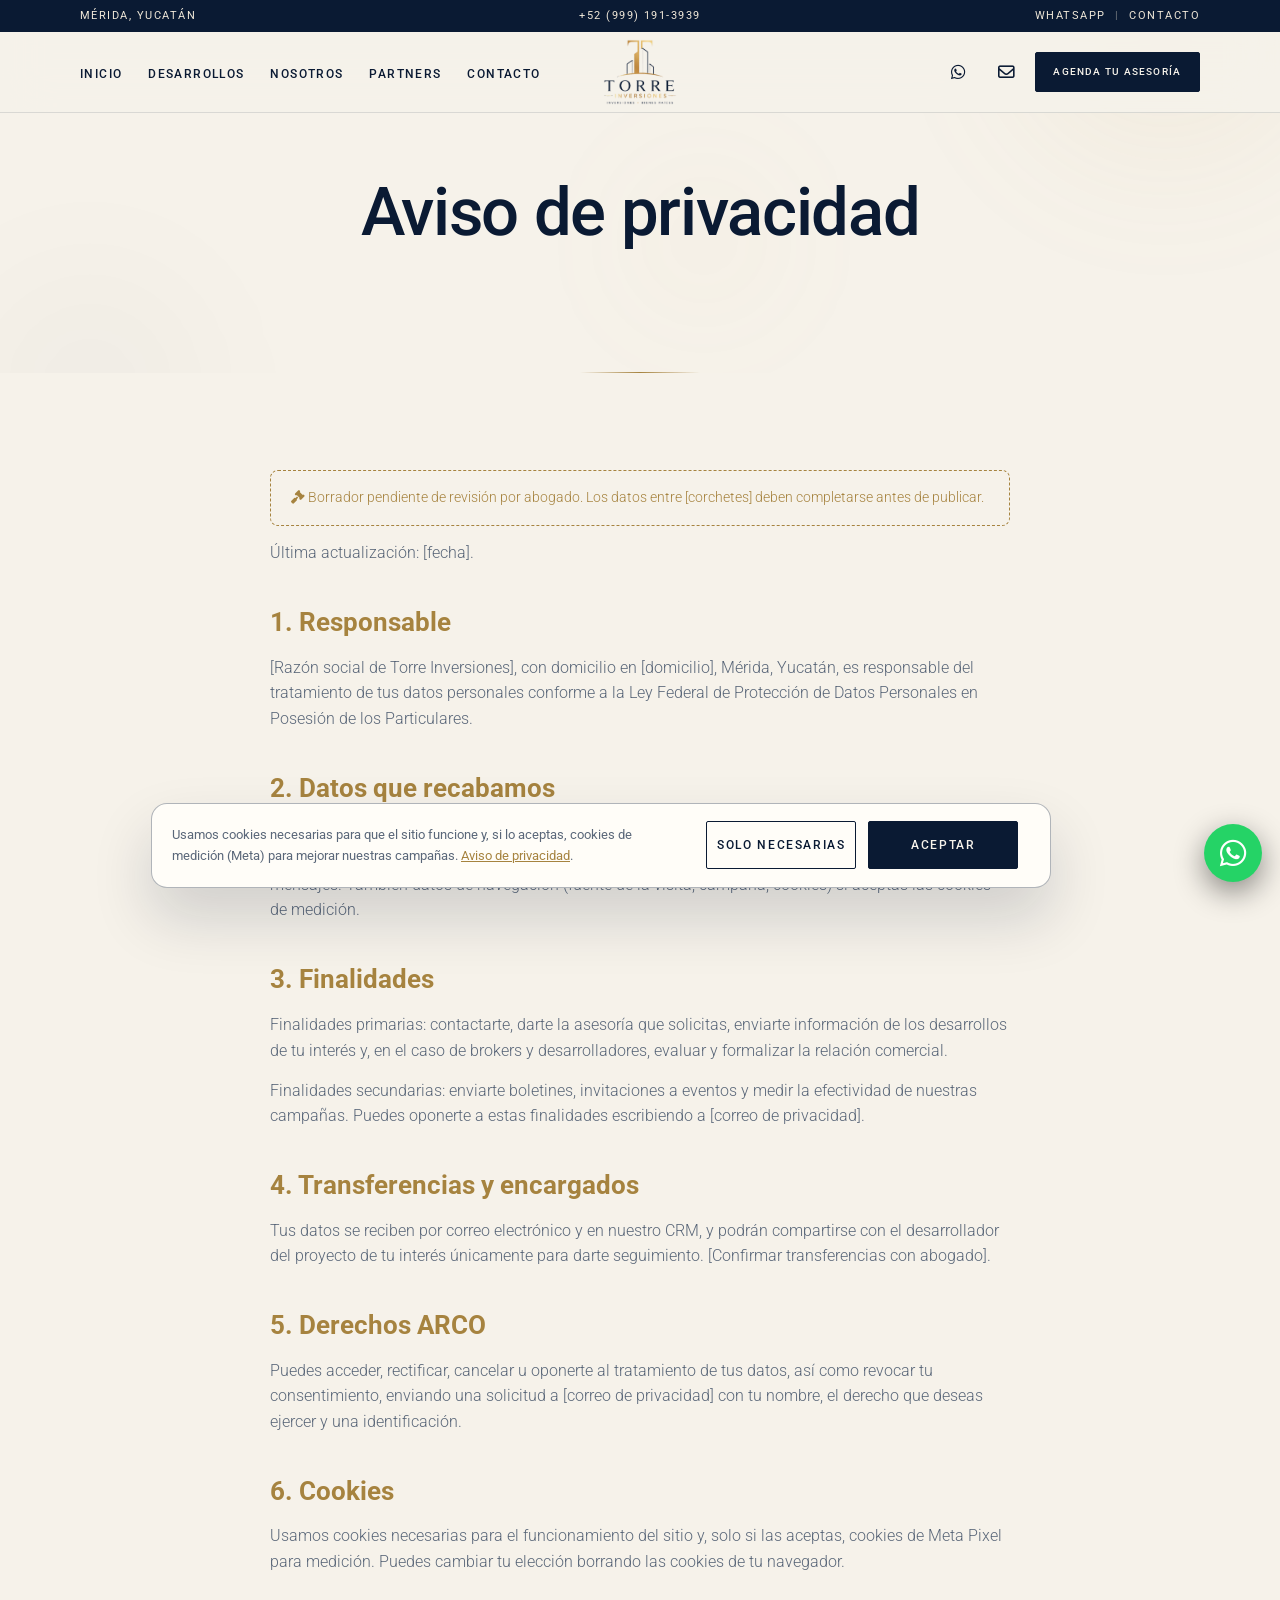
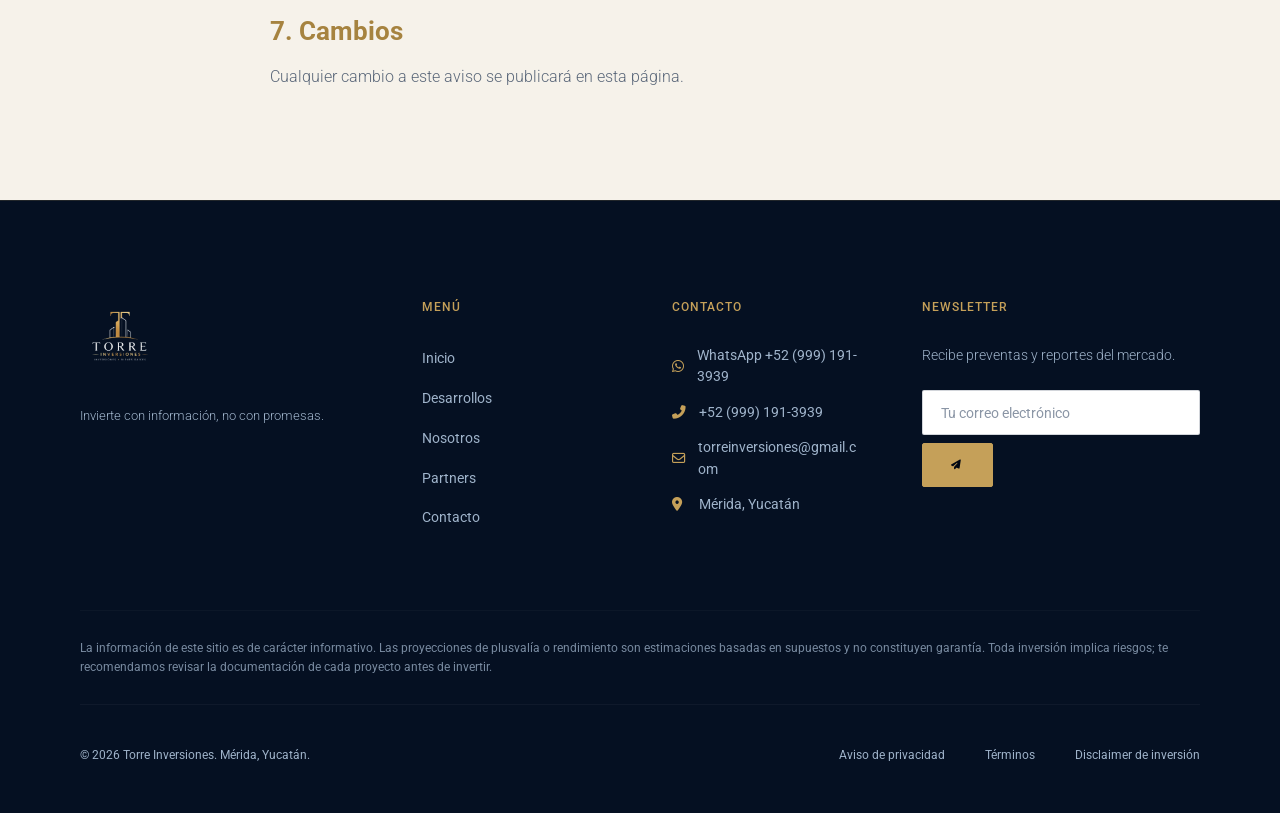
==== commit f9ea21b0: "Envía formularios a correo y quita GoHighLevel y Google Analytics El cliente usa otro CRM y no quier" ====
--- a/aviso-privacidad.html
+++ b/aviso-privacidad.html
@@ -31,11 +31,11 @@
                 <p>Finalidades primarias: contactarte, darte la asesoría que solicitas, enviarte información de los desarrollos de tu interés y, en el caso de brokers y desarrolladores, evaluar y formalizar la relación comercial.</p>
                 <p>Finalidades secundarias: enviarte boletines, invitaciones a eventos y medir la efectividad de nuestras campañas. Puedes oponerte a estas finalidades escribiendo a [correo de privacidad].</p>
                 <h2>4. Transferencias y encargados</h2>
-                <p>Tus datos se almacenan en nuestro CRM (GoHighLevel) y podrán compartirse con el desarrollador del proyecto de tu interés únicamente para darte seguimiento. [Confirmar transferencias con abogado].</p>
+                <p>Tus datos se reciben por correo electrónico y en nuestro CRM, y podrán compartirse con el desarrollador del proyecto de tu interés únicamente para darte seguimiento. [Confirmar transferencias con abogado].</p>
                 <h2>5. Derechos ARCO</h2>
                 <p>Puedes acceder, rectificar, cancelar u oponerte al tratamiento de tus datos, así como revocar tu consentimiento, enviando una solicitud a [correo de privacidad] con tu nombre, el derecho que deseas ejercer y una identificación.</p>
                 <h2>6. Cookies</h2>
-                <p>Usamos cookies necesarias para el funcionamiento del sitio y, solo si las aceptas, cookies de Google Analytics y Meta Pixel para medición. Puedes cambiar tu elección borrando las cookies de tu navegador.</p>
+                <p>Usamos cookies necesarias para el funcionamiento del sitio y, solo si las aceptas, cookies de Meta Pixel para medición. Puedes cambiar tu elección borrando las cookies de tu navegador.</p>
                 <h2>7. Cambios</h2>
                 <p>Cualquier cambio a este aviso se publicará en esta página.</p>
             </div>
@@ -44,9 +44,9 @@
 
     <div id="site-footer"></div>
 
-    <script src="config.js?v=4.5"></script>
+    <script src="config.js?v=4.6"></script>
     <script src="desarrollos-data.js?v=2.0"></script>
-    <script src="layout.js?v=2.8"></script>
-    <script src="index.js?v=4.1"></script>
+    <script src="layout.js?v=2.9"></script>
+    <script src="index.js?v=4.3"></script>
 </body>
 </html>
--- a/index.css
+++ b/index.css
@@ -2456,10 +2456,11 @@
 .hero-wordmark .wm-main { display: block; }
 .hero-wordmark .wm-sub { display: block; font-size: .43em; letter-spacing: .1em; margin: .1em -.1em 0 0; line-height: .9; color: var(--color-gold-dark); }
 .hero-ed { --wm: clamp(5rem, 18.5vw, 16.5rem); grid-template-columns: 1fr minmax(240px, 29%) 1fr; }
-.hero-ed-photo { margin-top: calc(var(--wm) * 1.02); }
+/* La foto arranca debajo de INVERSIONES (TORRE .8 + INVERSIONES ~.43 del --wm) para no taparlo */
+.hero-ed-photo { margin-top: calc(var(--wm) * 1.32); }
 @media (max-width: 900px) {
     .hero-ed { --wm: clamp(3.6rem, 21vw, 9rem); grid-template-columns: 1fr; }
-    .hero-ed-photo { margin-top: calc(var(--wm) * -.2); }
+    .hero-ed-photo { margin-top: calc(var(--wm) * .12); }
 }
 
 /* Logo oficial en el header (versión con letras azul noche) */
@@ -2557,3 +2558,57 @@
     .feature-banner-content { max-width: 500px; }
 }
 .hero-ed-photo img { object-position: 50% 62%; }
+
+/* ==========================================
+   23. CONTACTO · canales y formulario (tema claro)
+   ========================================== */
+.theme-light .contact-grid { grid-template-columns: .85fr 1.15fr; gap: clamp(2.5rem, 6vw, 5.5rem); }
+.contact-lead { color: var(--color-text-muted); font-size: 1rem; line-height: 1.6; margin: .75rem 0 2rem; max-width: 40ch; }
+.theme-light .contact-channels { gap: 1.25rem; margin: 2rem 0 2.75rem; }
+
+/* WhatsApp: tarjeta destacada en lugar de la barra verde */
+.channel-wa { display: flex; align-items: center; gap: 1rem; padding: 1.1rem 1.25rem; background: var(--navy); color: #fff; border-radius: 4px; transition: background .3s ease, transform .3s ease; }
+.channel-wa:hover { background: #10264a; transform: translateY(-2px); }
+.channel-wa-icon { flex: 0 0 auto; width: 46px; height: 46px; border-radius: 50%; display: grid; place-items: center; background: #25d366; color: #fff; font-size: 1.45rem; }
+.channel-wa-text { display: flex; flex-direction: column; gap: .15rem; flex: 1; }
+.channel-wa-text strong { font-size: .98rem; font-weight: 600; letter-spacing: .01em; }
+.channel-wa-text small { font-size: .74rem; letter-spacing: .14em; text-transform: uppercase; color: var(--color-gold-light, #dfba6b); }
+.channel-wa .channel-arrow { color: #fff; opacity: .7; }
+
+/* Lista de canales con líneas finas */
+.channel-list { border-top: 1px solid var(--color-border); }
+.theme-light .channel-card { align-items: center; gap: 1.1rem; padding: 1.05rem .25rem; border-bottom: 1px solid var(--color-border); color: inherit; transition: background .3s ease, padding .3s ease; }
+.theme-light a.channel-card:hover { background: rgba(197, 160, 89, .07); padding-left: .75rem; }
+.theme-light .channel-icon { width: 42px; height: 42px; border-radius: 50%; background: transparent; border: 1px solid rgba(166, 131, 63, .35); box-shadow: none; font-size: 1rem; color: var(--color-gold-dark); }
+.theme-light .channel-info { flex: 1; min-width: 0; }
+.theme-light .channel-info label { font-size: .66rem; margin-bottom: .2rem; cursor: inherit; }
+.theme-light .channel-info span { font-size: 1.02rem; font-weight: 500; color: var(--navy); }
+.channel-arrow { font-size: .8rem; color: var(--color-gold-dark); opacity: 0; transform: translateX(-6px); transition: opacity .3s ease, transform .3s ease; }
+a.channel-card:hover .channel-arrow, .channel-wa .channel-arrow { opacity: 1; transform: none; }
+
+/* ¿Qué pasa después? */
+.contact-next-title { font-size: .72rem; font-weight: 600; letter-spacing: .18em; text-transform: uppercase; color: var(--color-gold-dark); margin: 0 0 1.1rem; }
+.contact-steps { list-style: none; margin: 0; padding: 0; display: grid; gap: 1.1rem; }
+.contact-steps li { display: flex; gap: 1rem; align-items: flex-start; }
+.contact-steps li > span { font-family: var(--font-display); font-size: 1.6rem; line-height: 1; color: var(--color-gold-dark); min-width: 2ch; }
+.contact-steps strong { display: block; color: var(--navy); font-weight: 600; font-size: .95rem; margin-bottom: .15rem; }
+.contact-steps div { color: var(--color-text-muted); font-size: .88rem; line-height: 1.5; }
+
+/* Formulario */
+.theme-light .contact-form-wrapper { padding: clamp(1.75rem, 3.5vw, 3rem); border-top: 3px solid var(--color-gold-dark); }
+.form-head { margin-bottom: 1.75rem; padding-bottom: 1.25rem; border-bottom: 1px solid var(--color-border); }
+.form-head-title { font-family: var(--font-display); font-weight: 600; font-size: clamp(1.6rem, 2.4vw, 2rem); color: var(--navy); margin: 0 0 .35rem; line-height: 1.1; }
+.form-head-sub { color: var(--color-text-muted); font-size: .9rem; margin: 0; }
+.theme-light .contact-form { gap: 1.3rem; }
+.theme-light .contact-form .form-row-2 { gap: 1.3rem; }
+.theme-light .contact-form .form-group { gap: .45rem; }
+.theme-light .contact-form .form-group label { font-size: .68rem; font-weight: 600; letter-spacing: .12em; color: var(--navy); }
+.form-group label .opt { font-style: normal; font-weight: 400; letter-spacing: .04em; text-transform: none; color: var(--color-text-muted); }
+.theme-light .contact-form .form-control { padding: .9rem 1rem; font-size: .92rem; background-color: #fff; }
+.theme-light .contact-form .form-select { background-position: right 1rem center; padding-right: 2.6rem; }
+.theme-light .contact-form textarea.form-control { height: 120px; }
+.theme-light .contact-form .checkbox-row { font-size: .82rem; }
+.theme-light .contact-form .submit-btn { padding: 1.05rem 1.6rem; margin-top: .25rem; }
+@media (max-width: 900px) {
+    .theme-light .contact-grid { grid-template-columns: 1fr; }
+}
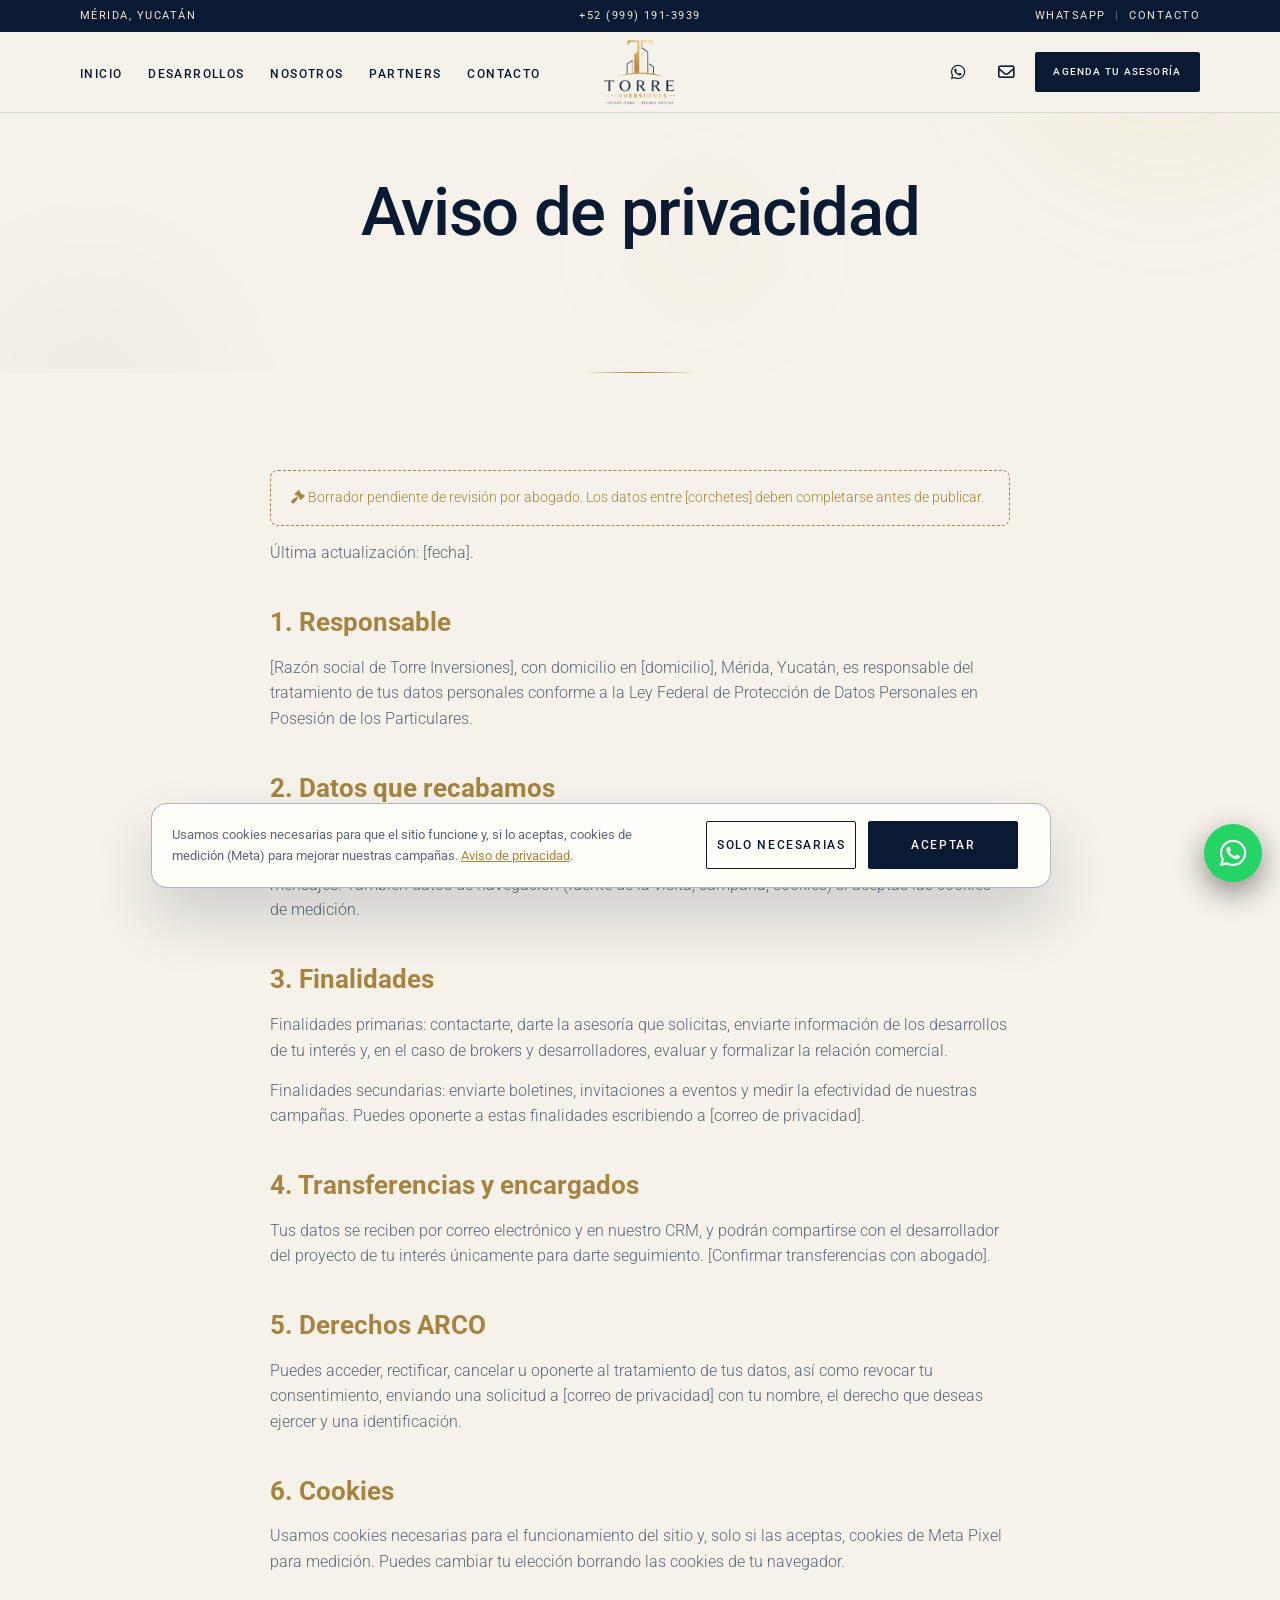
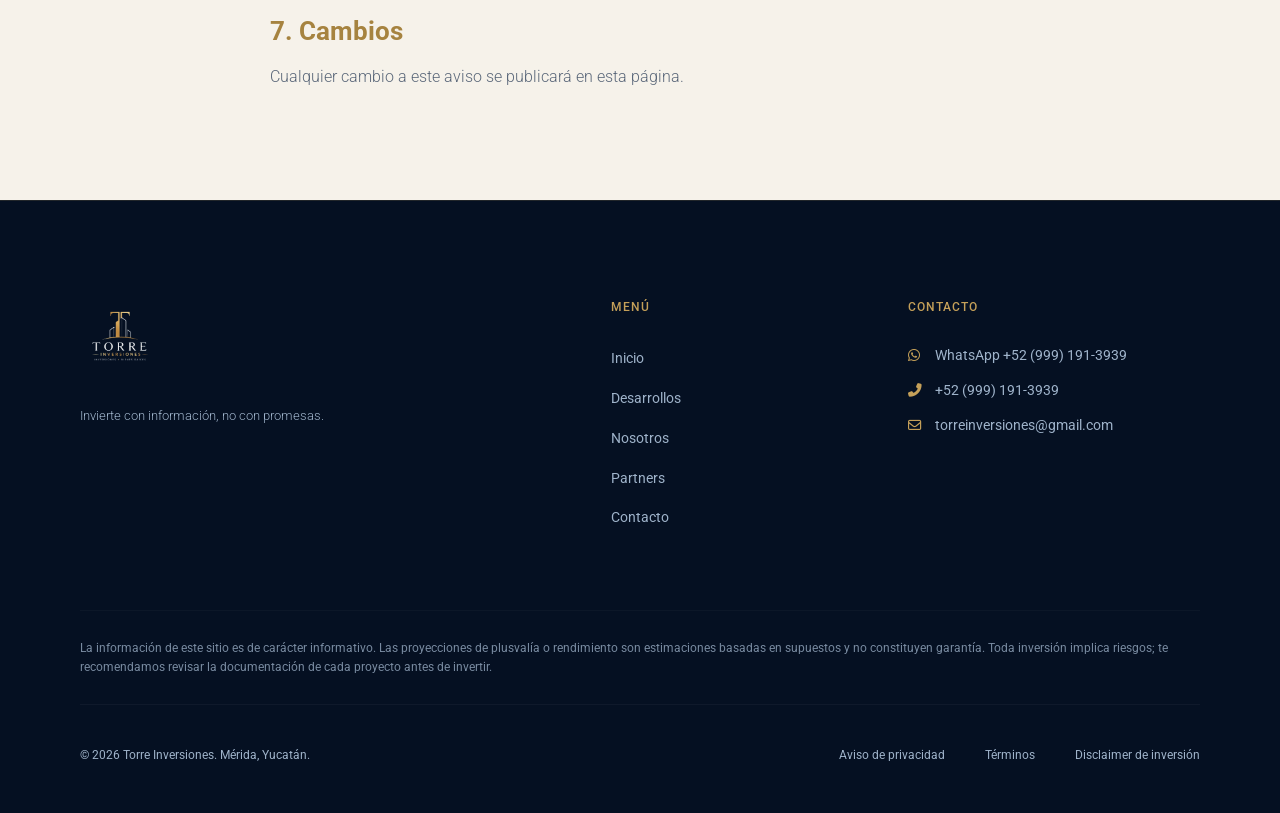
==== commit 80defa81: "Conecta la sección de proyectos al API de Space Broker Los proyectos se leen de spacebroker.avaspace" ====
--- a/aviso-privacidad.html
+++ b/aviso-privacidad.html
@@ -44,9 +44,9 @@
 
     <div id="site-footer"></div>
 
-    <script src="config.js?v=4.6"></script>
+    <script src="config.js?v=4.7"></script>
     <script src="desarrollos-data.js?v=2.0"></script>
     <script src="layout.js?v=2.9"></script>
-    <script src="index.js?v=4.3"></script>
+    <script src="index.js?v=4.4"></script>
 </body>
 </html>
--- a/index.css
+++ b/index.css
@@ -1272,7 +1272,7 @@
 
 .footer-top {
     display: grid;
-    grid-template-columns: 1.2fr 0.8fr 0.8fr 1.2fr;
+    grid-template-columns: 1.6fr 0.8fr 1fr;
     gap: 4rem;
     margin-bottom: 5rem;
 }
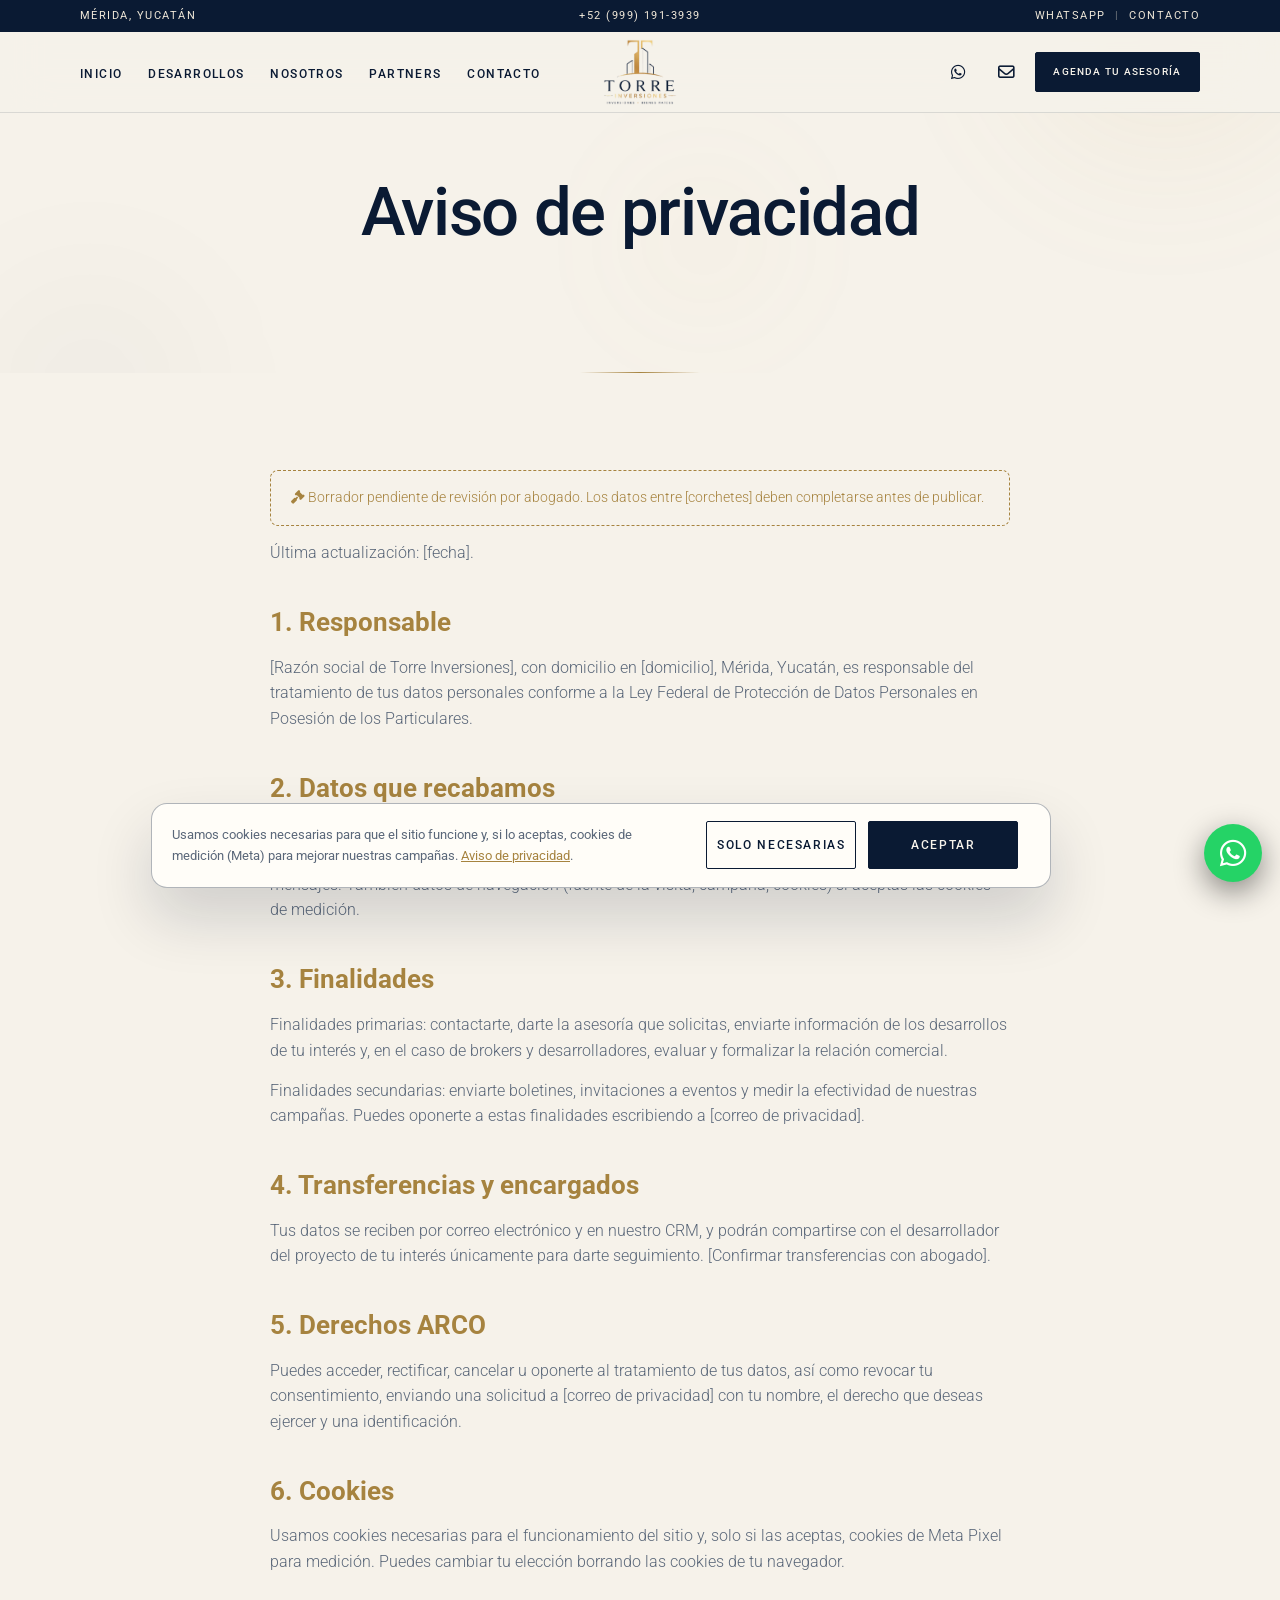
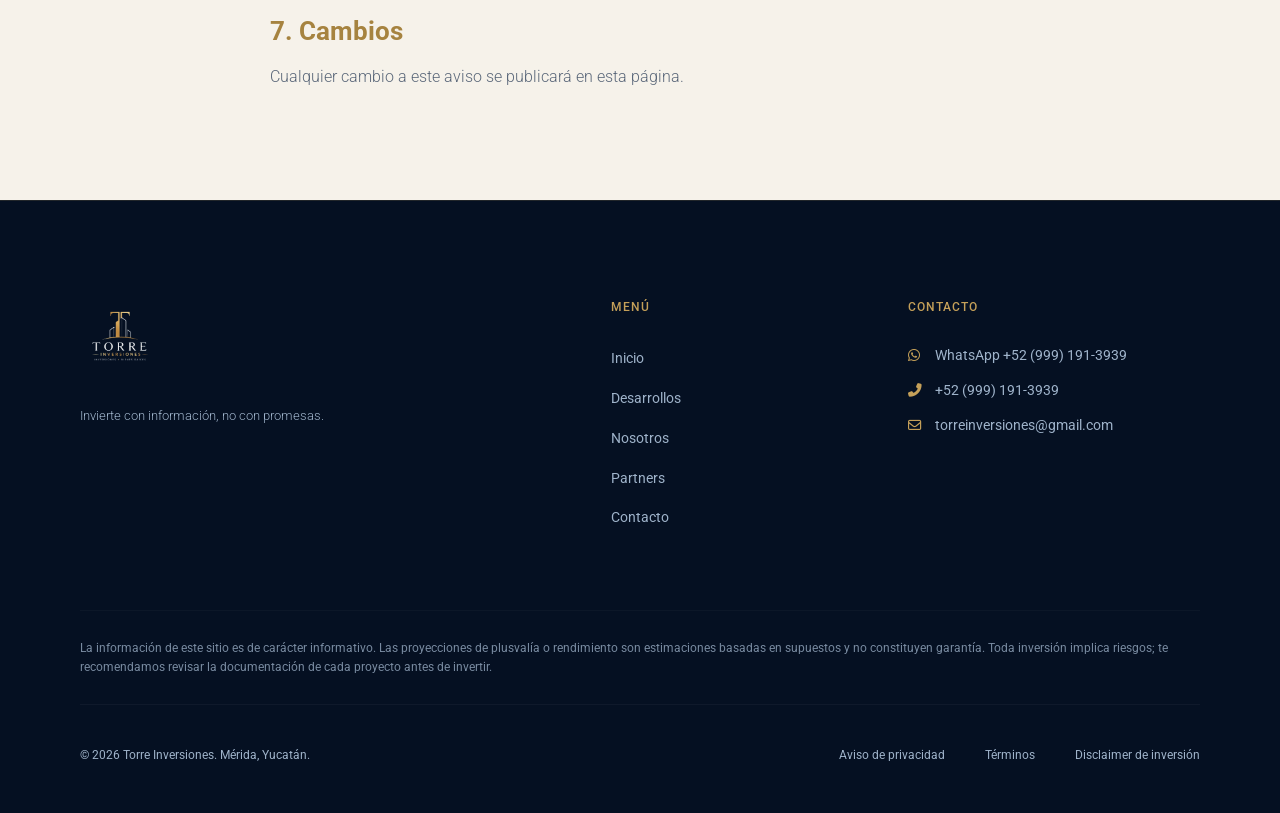
==== commit 7b94b119: "Agrega textos SEO, palabras clave y datos estructurados - Títulos, descripciones, keywords, canónica" ====
--- a/aviso-privacidad.html
+++ b/aviso-privacidad.html
@@ -47,6 +47,6 @@
     <script src="config.js?v=4.7"></script>
     <script src="desarrollos-data.js?v=2.0"></script>
     <script src="layout.js?v=2.9"></script>
-    <script src="index.js?v=4.4"></script>
+    <script src="index.js?v=4.5"></script>
 </body>
 </html>
--- a/index.css
+++ b/index.css
@@ -2612,3 +2612,27 @@
 @media (max-width: 900px) {
     .theme-light .contact-grid { grid-template-columns: 1fr; }
 }
+
+/* ==========================================================================
+   Bloques SEO: texto de posicionamiento + preguntas frecuentes
+   ========================================================================== */
+.seo-intro { max-width: 860px; margin-bottom: clamp(2rem, 4vw, 3rem); }
+.seo-intro .row-title { margin-bottom: 1.25rem; }
+.seo-intro p { color: var(--color-text-muted); line-height: 1.75; margin-bottom: 1rem; }
+.seo-cols { display: grid; grid-template-columns: 1fr; gap: clamp(1.5rem, 3vw, 2.5rem); }
+.seo-col { border-top: 1px solid var(--color-border); padding-top: 1.25rem; }
+.seo-col h3 { font-size: 1.1rem; font-weight: 600; margin-bottom: .6rem; }
+.seo-col p { color: var(--color-text-muted); line-height: 1.7; font-size: .95rem; }
+@media (min-width: 900px) { .seo-cols { grid-template-columns: repeat(3, 1fr); } }
+
+.faq-section .row-title { margin-bottom: 2rem; }
+.faq-list { border-top: 1px solid var(--color-border); }
+.faq-item { border-bottom: 1px solid var(--color-border); }
+.faq-item summary { list-style: none; cursor: pointer; display: flex; justify-content: space-between; align-items: center; gap: 1.5rem; padding: 1.3rem 0; font-weight: 500; font-size: 1.02rem; }
+.faq-item summary::-webkit-details-marker { display: none; }
+.faq-item summary::after { content: '+'; flex-shrink: 0; font-size: 1.4rem; line-height: 1; color: var(--color-gold); transition: transform .3s ease; }
+.faq-item[open] summary::after { transform: rotate(45deg); }
+.faq-item p { color: var(--color-text-muted); line-height: 1.75; padding: 0 2.5rem 1.4rem 0; }
+.theme-light .seo-col h3, .theme-light .faq-item summary { color: var(--navy); }
+.theme-light .faq-item summary::after { color: var(--color-gold-dark); }
+.theme-light .faq-item summary:hover { color: var(--color-gold-dark); }
